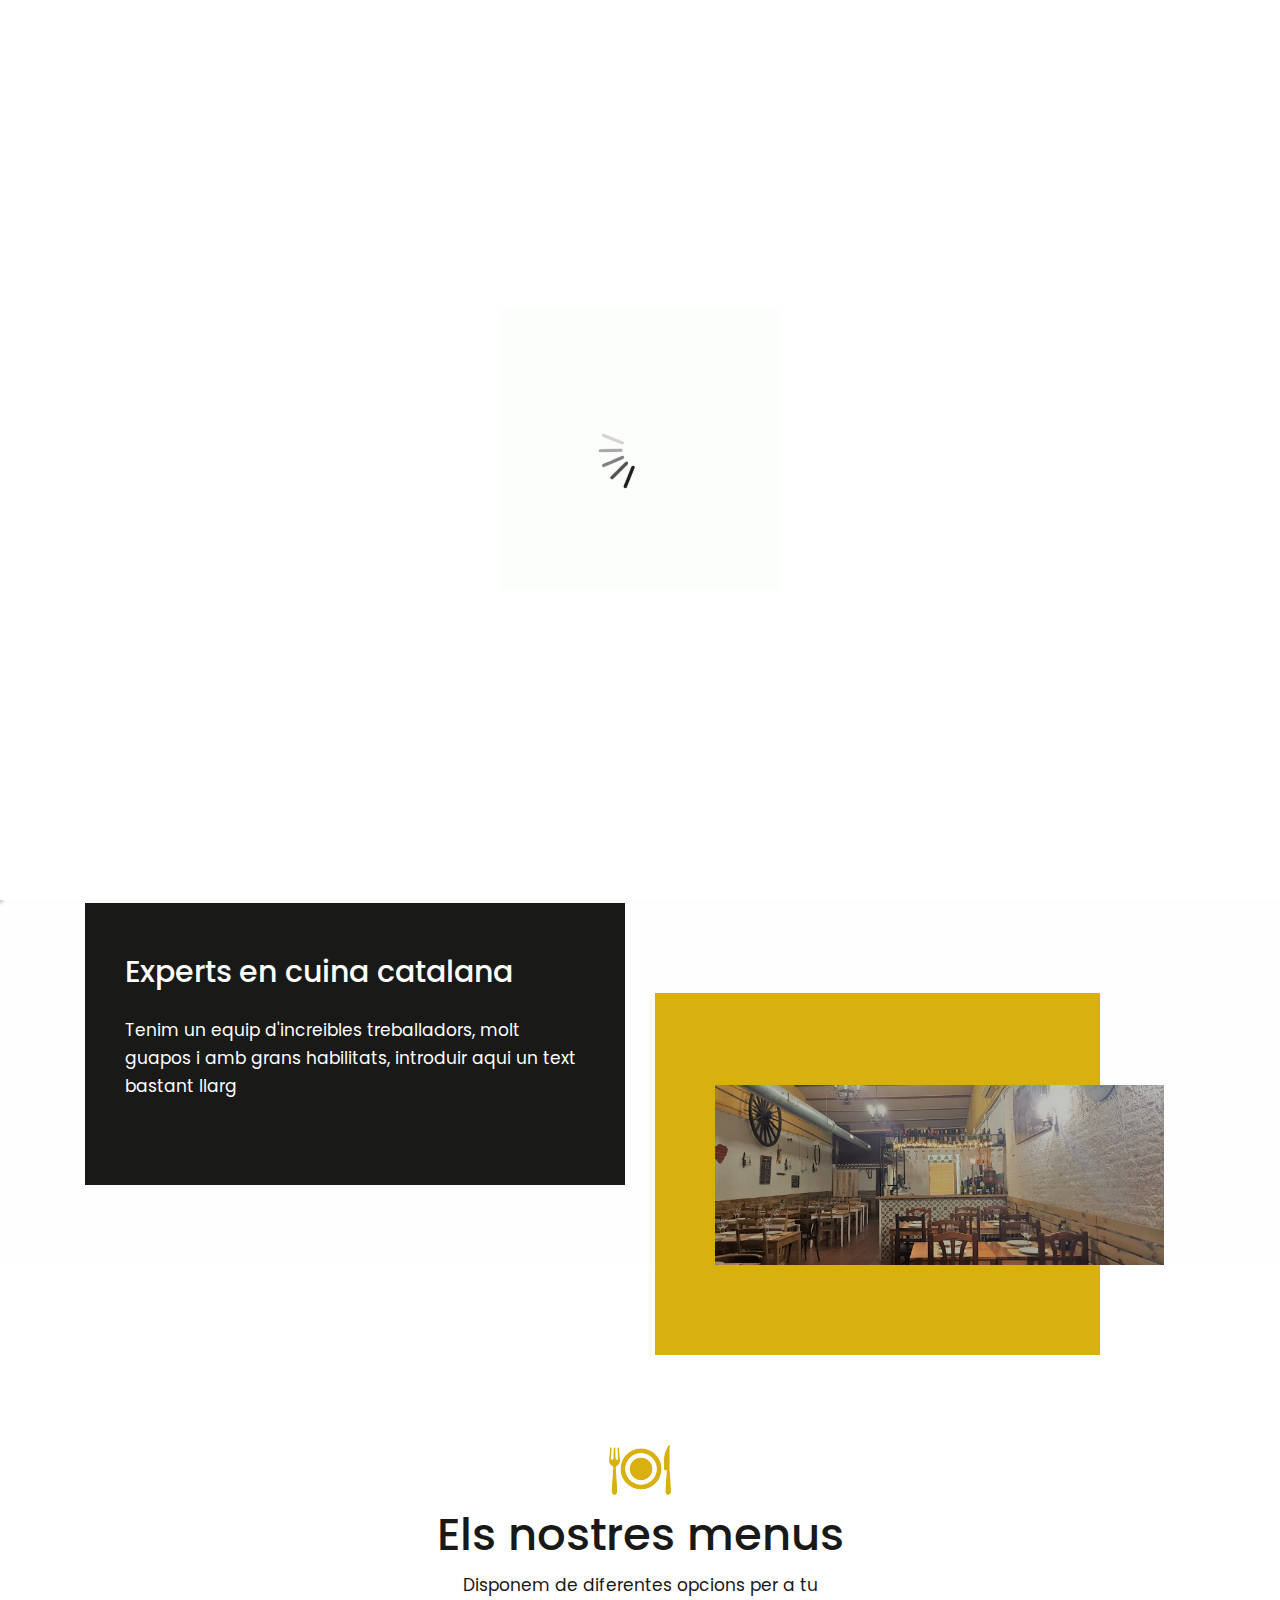
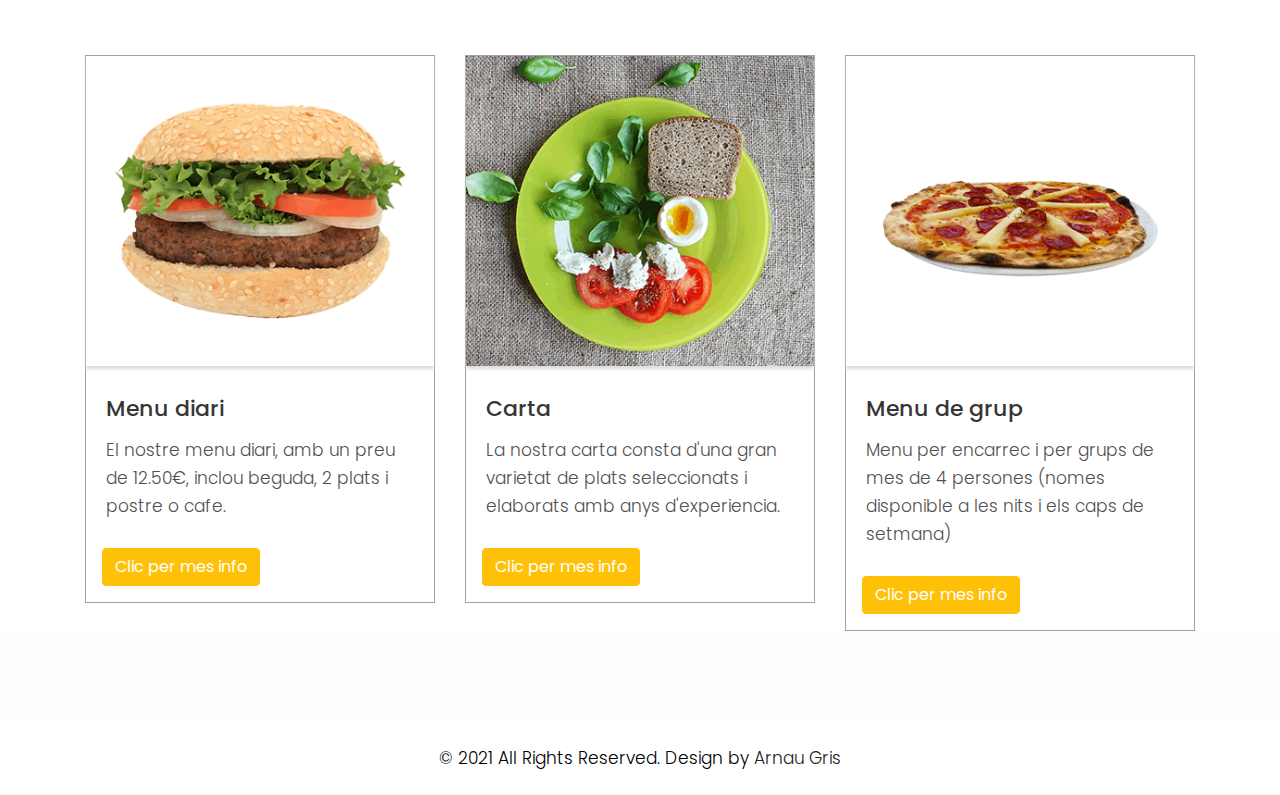
==== index.html @ 39294dd4 "project started" ====
<!DOCTYPE html>
<html lang="en">

<head>
    <!-- basic -->
    <meta charset="utf-8">
    <meta http-equiv="X-UA-Compatible" content="IE=edge">
    <!-- mobile metas -->
    <meta name="viewport" content="width=device-width, initial-scale=1">
    <meta name="viewport" content="initial-scale=1, maximum-scale=1">
    <!-- site metas -->
    <title>Celler de Badalona</title>
    <meta name="keywords" content="">
    <meta name="description" content="">
    <meta name="author" content="">
    <!-- bootstrap css -->
    <link rel="stylesheet" href="css/bootstrap.min.css">
    <!-- owl css -->
    <link rel="stylesheet" href="css/owl.carousel.min.css">
    <!-- style css -->
    <link rel="stylesheet" href="css/style.css">
    <!-- responsive-->
    <link rel="stylesheet" href="css/responsive.css">
    <!-- awesome fontfamily -->
    <link rel="stylesheet" href="https://cdnjs.cloudflare.com/ajax/libs/font-awesome/4.7.0/css/font-awesome.min.css">
    <!--[if lt IE 9]>
      <script src="https://oss.maxcdn.com/html5shiv/3.7.3/html5shiv.min.js"></script>
      <script src="https://oss.maxcdn.com/respond/1.4.2/respond.min.js"></script><![endif]-->
</head>
<!-- body -->

<body class="main-layout">
    <!-- loader  -->
    <div class="loader_bg">
        <div class="loader"><img src="images/loading.gif" alt="" /></div>
    </div>

    <div class="wrapper">
    <!-- end loader -->

     <div class="sidebar">
            <!-- Sidebar  -->
            <nav id="sidebar">

                <div id="dismiss">
                    <i class="fa fa-arrow-left"></i>
                </div>

                <ul class="list-unstyled components">

                    <li class="active">
                        <a href="index.html">Home</a>
                    </li>
                    <li>
                        <a href="about.html">About</a>
                    </li>
                    <li>
                        <a href="recipe.html">Recipe</a>
                    </li>
                    <li>
                        <a href="blog.html">Blog</a>
                    </li>
                    <li>
                        <a href="contact.html">Contact Us</a>
                    </li>
                </ul>

            </nav>
        </div>

    <div id="content">
    <!-- header -->
    <header>
        <div class="container-fluid">
            <div class="row">
                <div class="col-md-3">
                    <div class="full">
                        <a class="logo" href="index.html"><img class="img-fluid" style="height: 4.5rem" src="images/legit/logo.png" alt="#" /></a>
                    </div>
                </div>
                <div class="col-md-9">
                    <div class="full">
                        <div class="right_header_info">
                            <ul>
                                <li class="dinone">Contacta amb nosaltres : <img style="margin-right: 15px;margin-left: 15px;" src="images/phone_icon.png" alt="#"><a href="#">934 64 31 99</a></li>
                                <li class="dinone"><img style="margin-right: 15px;" src="images/mail_icon.png" alt="#"><a href="#">contacte@cellerdebadalona.com</a></li>
                                <li class="dinone"><img style="margin-right: 15px;height: 21px;position: relative;top: -2px;" src="images/location_icon.png" alt="#"><a style="margin-right: 2rem" href="https://goo.gl/maps/Vrifc9jKZXYBJt2V6">Prim 11</a></li>
                                <!-- <li><img style="margin-right: 15px;" src="images/search_icon.png" alt="#"></li>-->
                            </ul>
                        </div>
                    </div>
                </div>
            </div>
        </div>
    </header>
    <!-- section -->
    <section class="resip_section" style="padding-top: 10rem" >
        <div class="container">
            <div class="row">
         <div class="col-md-12">
       <div class="ourheading">
    <h2>Els nostres plats</h2>
  </div>
</div>    
<div class="container">
    <div class="row">
        <div class="col-md-12">
            <div class="owl-carousel owl-theme">
                <div class="item">
                    <div class="product_blog_img">
                        <img src="images/legit/pulpo.jpg" alt="#" />
                    </div>
                    <div class="product_blog_cont">
                        <h3>Pota de pop</h3>
                        <h4>9.95<span class="theme_color">€</span></h4>
                    </div>
                </div>
                <div class="item">
                    <div class="product_blog_img">
                        <img src="images/legit/peus.jpg" alt="#" />
                    </div>
                    <div class="product_blog_cont">
                        <h3>Peus del Neil</h3>
                        <h4>7.45<span class="theme_color">€</span></h4>
                    </div>
                </div>
                <div class="item">
                    <div class="product_blog_img">
                        <img src="images/legit/paella.jpg" alt="#" />
                    </div>
                    <div class="product_blog_cont">
                        <h3>Paella</h3>
                        <h4>Al menu diari</h4>
                    </div>
                </div>
            </div>
        </div>
    </div>
</div>
</div>
</div>
</section>
<div class="bg_bg">
<!-- about -->
<div class="about">
    <div class="container">
      <div class="row">
         <div class="col-md-12">
             <div class="title">
                <i><img src="images/title.png" alt="#"/></i>
                <h2>Sobre el nostre restaurant</h2>
                <span>La millor cuina catalana amb amor per tu
                </span>
             </div>
          </div>
       </div>
       <div class="row">
         <div class="col-xl-6 col-lg-6 col-md-12 col-sm-12">
             <div class="about_box">
                 <h3>Experts en cuina catalana</h3>
                 <p>Tenim un equip d'increibles treballadors, molt guapos i amb grans habilitats, introduir aqui un text bastant llarg </p>
             </div>
         </div>
          <div class="col-xl-5 col-lg-5 col-md-10 col-sm-12 about_img_boxpdnt">
             <div class="about_img">
                 <figure><img src="images/legit/celler-mesas.jpg" alt="#/"></figure>
             </div>
         </div>      
       </div> 
    </div>
</div>
<!-- end about -->

<!-- blog -->
<div class="blog" style="background: white;">
  <div class="container">
    <div class="row">
      <div class="col-md-12">
        <div class="title">
          <i><img src="images/title.png" alt="#"/></i>
          <h2>Els nostres menus</h2>
          <span>Disponem de diferentes opcions per a tu</span>
        </div>
      </div>
    </div>
    <div class="row">
      <div class="col-xl-4 col-lg-4 col-md-4 col-sm-12 mar_bottom">
        <div class="blog_box">
          <div class="blog_img_box">
            <figure><img src="images/blog_img1.png" alt="#"/>
            </figure>
          </div>
          <h3>Menu diari</h3>
          <p>El nostre menu diari, amb un preu de 12.50€, inclou beguda, 2 plats i postre o cafe.</p>
            <button style="margin-left: 1rem; margin-bottom: 1rem; color: white;" onclick="openMenuDiari()" class="btn btn-warning custom-btn">Clic per mes info</button>
        </div>
      </div>
       <div class="col-xl-4 col-lg-4 col-md-4 col-sm-12 mar_bottom">
        <div class="blog_box">
          <div class="blog_img_box">
            <figure><img src="images/blog_img2.png" alt="#"/>
            </figure>
          </div>
          <h3>Carta</h3>
          <p>La nostra carta consta d'una gran varietat de plats seleccionats i elaborats amb anys d'experiencia.</p>
            <button style="margin-left: 1rem; margin-bottom: 1rem; color: white;" onclick="openCarta()" class="btn btn-warning custom-btn">Clic per mes info</button>
        </div>
      </div>
       <div class="col-xl-4 col-lg-4 col-md-4 col-sm-12">
        <div class="blog_box">
          <div class="blog_img_box">
            <figure><img src="images/blog_img3.png" alt="#"/>
            </figure>
          </div>
          <h3>Menu de grup</h3>
          <p>Menu per encarrec i per grups de mes de 4 persones (nomes disponible a les nits i els caps de setmana)</p>
            <button style="margin-left: 1rem; margin-bottom: 1rem; color: white;" onclick="openMenu()" class="btn btn-warning custom-btn">Clic per mes info</button>
        </div>
      </div>
    </div>
  </div>
</div>
<div class="copyright">
    <div class="container">
        <p>© 2021 All Rights Reserved. Design by<a href="https://www.linkedin.com/in/arnau-gris-garc%C3%ADa-ab372115a/"> Arnau Gris</a></p>
    </div>
</div>
<!-- end blog -->

<!-- Our Client
<div class="Client">
  <div class="container">
    <div class="row">
      <div class="col-md-12">
        <div class="title">
          <i><img src="images/title.png" alt="#"/></i>
          <h2>Our Client</h2>
        </div>
      </div>
    </div>
    <div class="row">
      <div class="col-md-6 offset-md-3">
         <div class="Client_box">
           <img src="images/client.jpg" alt="#"/>
           <h3>Roock Due</h3>
           <p>There are many variations of passages of Lorem Ipsum available, but the majority have suffered alteration in some form, by injected humour, or randomised words which don’t look even slightly believable. If you are going to use a passage of Lorem Ipsum, you need to be sure there isn’t anything embarrassing hidden in the middle of text.</p>
           <i><img src="images/client_icon.png" alt="#"/></i>
         </div>
      </div>
    </div>
  </div>
</div>  -->
<!-- end Our Client -->
</div>
    <!-- footer
    <fooetr>
        <div class="footer">
            <div class="container-fluid">
                <div class="row">
                  <div class=" col-md-12">
                    <h2>Contacta<strong class="white"> amb nosaltres</strong></h2>
                  </div>
                </div>
                <div class="col align-items-center">
                    <ul class="lik">
                        <li class="active"> <a href="index.html">Home</a></li>
                        <li> <a href="about.html">About</a></li>
                        <li> <a href="recipe.html">Recipe</a></li>
                        <li> <a href="blog.html">Blog</a></li>
                        <li> <a href="contact.html">Contact us</a></li>
                    </ul>
                </div>
            </div>
            <div class="copyright">
                <div class="container">
                    <p>© 2021 All Rights Reserved. Design by<a href="https://www.linkedin.com/in/arnau-gris-garc%C3%ADa-ab372115a/"> Arnau Gris</a></p>
                </div>
            </div>
        </div>

    </fooetr> -->
    <!-- end footer -->

    </div>
    </div>
    <div class="overlay"></div>
    <!-- Javascript files-->
    <script src="js/jquery.min.js"></script>
    <script src="js/popper.min.js"></script>
    <script src="js/bootstrap.bundle.min.js"></script>
    <script src="js/owl.carousel.min.js"></script>
    <script src="js/custom.js"></script>
    <script src="js/jquery.mCustomScrollbar.concat.min.js"></script>
    <script src="js/jquery-3.0.0.min.js"></script>
    <script>
        function openCarta() {
            window.open("/carta/index.html")
        }
        function openMenu() {
            window.open("/menu-grup/index.html")
        }
        function openMenuDiari() {
            window.open("/diari/index.html")
        }
    </script>
   <script type="text/javascript">
        $(document).ready(function() {
            $("#sidebar").mCustomScrollbar({
                theme: "minimal"
            });

            $('#dismiss, .overlay').on('click', function() {
                $('#sidebar').removeClass('active');
                $('.overlay').removeClass('active');
            });

            $('#sidebarCollapse').on('click', function() {
                $('#sidebar').addClass('active');
                $('.overlay').addClass('active');
                $('.collapse.in').toggleClass('in');
                $('a[aria-expanded=true]').attr('aria-expanded', 'false');
            });
        });
    </script>

    <style>
    #owl-demo .item{
        margin: 3px;
    }
    #owl-demo .item img{
        display: block;
        width: 100%;
        height: auto;
    }
    </style>

     
      <script>
         $(document).ready(function() {
           var owl = $('.owl-carousel');
           owl.owlCarousel({
             margin: 10,
             nav: true,
             loop: true,
             responsive: {
               0: {
                 items: 1
               },
               600: {
                 items: 2
               },
               1000: {
                 items: 5
               }
             }
           })
         })
      </script>

</body>

</html>
---- css/style.css ----
/*--------------------------------------------------------------------- File Name: style.css ---------------------------------------------------------------------*/
/*--------------------------------------------------------------------- import Fonts ---------------------------------------------------------------------*/
 @import url('https://fonts.googleapis.com/css?family=Rajdhani:300,400,500,600,700');
 @import url('https://fonts.googleapis.com/css?family=Poppins:100,100i,200,200i,300,300i,400,400i,500,500i,600,600i,700,700i,800,800i,900,900i');
 @import url('https://fonts.googleapis.com/css?family=Raleway:100,100i,200,200i,300,300i,400,400i,500,500i,600,600i,700,700i,800,800i,900,900i');
/*--------------------------------------------------------------------- basic ---------------------------------------------------------------------*/



body {
     color: #666666;
     font-size: 14px;
     font-family: 'poppins', sans-serif;
     line-height: 1.80857;
     font-weight: normal;
}
 a {
     color: #1f1f1f;
     text-decoration: none !important;
     outline: none !important;
     -webkit-transition: all .3s ease-in-out;
     -moz-transition: all .3s ease-in-out;
     -ms-transition: all .3s ease-in-out;
     -o-transition: all .3s ease-in-out;
     transition: all .3s ease-in-out;
}

 h1, h2, h3, h4, h5, h6 {
     letter-spacing: 0;
     font-weight: normal;
     position: relative;
     padding: 0 0 10px 0;
     font-weight: normal;
     line-height: normal;
     color: #111111;
     margin: 0 
}
 h1 {
     font-size: 24px 
}
 h2 {
     font-size: 22px 
}
 h3 {
     font-size: 18px 
}
 h4 {
     font-size: 16px 
}
 h5 {
     font-size: 14px 
}
 h6 {
     font-size: 13px 
}
 *, *::after, *::before {
     -webkit-box-sizing: border-box;
     -moz-box-sizing: border-box;
     box-sizing: border-box;
}
 h1 a, h2 a, h3 a, h4 a, h5 a, h6 a {
     color: #212121;
     text-decoration: none!important;
     opacity: 1 
}
 button:focus {
     outline: none;
}
 ul, li, ol {
     margin: 0px;
     padding: 0px;
     list-style: none;
}
 p {
     margin: 0px;
     font-weight: 300;
     font-size: 15px;
     line-height: 24px;
}
 a {
     color: #222222;
     text-decoration: none;
     outline: none !important;
}
 a, .btn {
     text-decoration: none !important;
     outline: none !important;
     -webkit-transition: all .3s ease-in-out;
     -moz-transition: all .3s ease-in-out;
     -ms-transition: all .3s ease-in-out;
     -o-transition: all .3s ease-in-out;
     transition: all .3s ease-in-out;
}
 img {
     max-width: 100%;
     height: auto;
}
 :focus {
     outline: 0;
}
 .btn-custom {
     margin-top: 20px;
     background-color: transparent !important;
     border: 2px solid #ddd;
     padding: 12px 40px;
     font-size: 16px;
}
 .lead {
     font-size: 18px;
     line-height: 30px;
     color: #767676;
     margin: 0;
     padding: 0;
}
 .form-control:focus {
     border-color: #ffffff !important;
     box-shadow: 0 0 0 .2rem rgba(255, 255, 255, .25);
}
 .navbar-form input {
     border: none !important;
}
 .badge {
     font-weight: 500;
}
 blockquote {
     margin: 20px 0 20px;
     padding: 30px;
}
 button {
     border: 0;
     margin: 0;
     padding: 0;
     cursor: pointer;
}
 .full {
     float: left;
     width: 100%;
}
 .layout_padding {
     padding-top: 90px;
     padding-bottom: 90px;
}
 .layout_padding_2 {
     padding-top: 75px;
     padding-bottom: 75px;
}
 .light_silver {
     background: #f9f9f9;
}
 .theme_bg {
     background: #38c8a8;
}
 .margin_top_30 {
     margin-top: 30px !important;
}
 .full {
     width: 100%;
     float: left;
     margin: 0;
     padding: 0;
}
/**-- heading section --**/
 .main_heading {
     text-align: center;
     display: flex;
     justify-content: center;
     position: relative;
     margin-bottom: 50px;
}
 .main_heading h2 {
     padding: 0;
     font-size: 48px;
     line-height: 60px;
     font-weight: 400;
     position: relative;
     letter-spacing: -0.5px;
     color: #114c7d;
     border-left: solid #38c8a8 10px;
     padding-left: 15px;
}
 .main_heading h2 strong {
     background: #38c8a8;
     color: #fff;
     font-weight: 600;
     padding: 0 15px;
     line-height: 68px;
}
 .white_heading_main h2 {
     color: #fff;
}
 .small_main_heading {
     margin-top: 25px;
     float: left;
     width: 100%;
     border-bottom: solid rgba(0, 0, 0, 0.07) 1px;
     margin-bottom: 25px;
}
 .small_main_heading h2 {
     padding: 2px 0 20px 0;
     color: #114c7d;
     font-weight: 400;
     font-size: 28px;
     background-image: url('../images/fevicon.png');
     background-repeat: no-repeat;
     padding-left: 55px;
     letter-spacing: -0.5px;
}
 .small_main_heading h2 strong {
     color: #38c8a8;
     font-weight: 600;
}
 .main_bt {
     background: #38c8a8;
     color: #fff;
     padding: 8px 25px 8px 20px;
     float: left;
     font-size: 15px;
     font-weight: 300;
     border-left: solid #114c7d 5px;
     border-radius: 0;
}
 a.readmore_bt {
     color: #fff;
     font-weight: 300;
     text-decoration: underline !important;
}
 .main_bt:hover, .main_bt:focus {
     background: #114c7d;
     border-left: solid #38c8a8 5px;
     color: #fff;
}
 .margin_top_50 {
     margin-top: 50px;
}
 .margin_bottom_30_all {
     margin-bottom: 30px;
}
 .text_align_center {
     text-align: center;
}
/*---------------------------- preloader area ----------------------------*/
 .loader_bg {
     position: fixed;
     z-index: 9999999;
     background: #fff;
     width: 100%;
     height: 100%;
}
 .loader {
     height: 100%;
     width: 100%;
     position: absolute;
     left: 0;
     top: 0;
     display: flex;
     justify-content: center;
     align-items: center;
}
 .loader img {
     width: 280px;
}
/*--------------------------------------------------------------------- header ---------------------------------------------------------------------*/
 header {
     min-height: 90px;
     background: #212020;
     padding: 15px 0;
     position: fixed;
     width: 100%;
     top: 0;
     left: 0;
     z-index: 998;
}
 header .container-fluid {
     max-width: 1850px;
}
 .right_header_info {
     width: 100%;
     float: left;
     padding: 20px 0 0;
}
 .right_header_info ul {
     list-style: none;
     padding: 0;
     margin: 0;
     float: right;
}
 .right_header_info ul li {
     display: inline;
     font-size: 16px;
     margin-left: 45px;
     color: #eaeaea;
     font-weight: 400;
     float: left;
}
 .right_header_info ul li a {
     color: #eaeaea;
     font-weight: 300;
}
 .button_user a {
     float: left;
     min-width: 75px;
     height: 35px;
     text-align: center;
     line-height: 35px;
     position: relative;
     top: -3px;
     padding: 0 15px;
     margin: 0 2px;
}
 .button_user a {
     float: left;
     min-width: 75px;
     height: 40px;
     text-align: center;
     line-height: 38px;
     position: relative;
     top: -7px;
     padding: 0 15px;
     margin: 0 2px;
     border: solid #eaeaea 1px;
}
 .button_user a:hover, .button_user a:focus, .button_user a.active {
     background: #e3d105;
     color: #fff;
     border-color: #e3d105;
     color: #222;
}
 #sidebarCollapse {
     background: transparent;
}
 .slider_section {
     background: #212020;
     min-height: 100vh;
     padding-top: 93px;
}
/** slider section **/
 #main_slider {
     padding: 90px 0 30px;
}
 .slider_section .container {
     width: 100%;
     max-width: 1920px;
}
 .vert .carousel-item-next.carousel-item-left, .vert .carousel-item-prev.carousel-item-right {
     -webkit-transform: translate3d(0, 0, 0);
     transform: translate3d(0, 0, 0);
}
 .vert .carousel-item-next, .vert .active.carousel-item-right {
     -webkit-transform: translate3d(0, 100%, 0);
     transform: translate3d(0, 100% 0);
}
 .vert .carousel-item-prev, .vert .active.carousel-item-left {
     -webkit-transform: translate3d(0,-100%, 0);
     transform: translate3d(0,-100%, 0);
}
 .slider_cont {
     padding-left: 190px;
     float: left;
     margin: 100px 0 0;
}
 .slider_cont h3 {
     font-size: 70px;
     font-weight: 600;
     color: #fff;
     line-height: 70px;
     letter-spacing: -2px;
}
 .slider_cont p {
     font-size: 18px;
     color: #999;
     line-height: normal;
     font-weight: 300;
     margin-top: 15px;
     margin-bottom: 10px;
     padding-right: 30px;
}
 #main_slider .carousel-control-prev, #main_slider .carousel-control-next {
     width: 65px;
     height: 65px;
     background: #e1e0e0;
     opacity: 1;
     font-size: 30px;
     color: #212020;
     border-radius: 100%;
}
 #main_slider a.carousel-control-prev {
     position: absolute;
     left: 50px;
     top: 42%;
}
 #main_slider a.carousel-control-next {
     position: absolute;
     left: 50px;
     top: 52%;
}
 .main_bt_border {
     color: #fff;
     font-size: 18px;
     font-weight: 300;
     min-width: 150px;
     border: solid #fff 1px;
     float: left;
     text-align: center;
     min-height: 50px;
     line-height: 50px;
     margin-top: 20px;
}
 .main_bt_border:hover, .main_bt_border:focus {
     background: #e3d105;
     border-color: #e3d105;
     color: #222;
}
 .theme_color {
     color: #f8c90d !important;
}
.resip_section {
    background: #212020;
    margin-top: 0;
    padding: 60px 0px 50px 0px;
    border-top: solid rgba(255,255,255,.1) 1px;
    box-shadow: inset 0 10px 30px -16px #000;
}
 .ourheading h2 {
    font-size: 45px;
     font-weight: 500;
     line-height: 40px;
     color: #fff;
     padding-bottom: 38px;
}
 .product_blog_cont {
     text-align: center;
     padding-top: 20px;
}
 .product_blog_cont h3 {
     color: #fff;
     font-size: 22px;
     font-weight: 400;
     text-align: center;
}
 .product_blog_cont h4 {
     color: #fff;
     font-size: 18px;
}
 .bgbg {
    font-size: 33px !important;
}
 .carousel-control-prev:focus, .carousel-control-prev:hover {
    background: #e3d105;
     color: #000;
}
 .carousel-control-prev {
     left: -160px;
     color: #000;
     opacity: 1;
     width: 55px;
     height:55px;
     background: #fff;
     top: 35%;
}
 .carousel-control-next:focus, .carousel-control-next:hover {
    background: #e3d105;
     color: #000;
}
 .carousel-control-next {
     right: -160px;
     color: #000;
     opacity: 1;
     width: 55px;
     height:55px;
     background: #fff;
     top: 35%;
}
 .owl-prev span {
     display: none;
}
 .owl-prev {
     width: 50px;
     height: 45px;
     background: url(../images/icon.jpg) !important;
     float: left;
     opacity: 1;
     color: #000;
}
 .owl-next {
     width: 50px;
     height: 45px;
     background: url(../images/-2.jpg) !important;
     float: right;
     opacity: 1;
     color: #000;
}
 .owl-next:hover{
    background: #e3d105;
     color: #000;
}
 .owl-dots {
     display: none;
}
 .owl-next span {
     display: none;
}
/** about **/
 .about {
    padding-top: 90px;
}
 .about .about_box {
    background: #191918;
     padding: 55px 40px;
}
 .about .about_box h3 {
     font-size: 30px;
     line-height: 28px;
     color: #fff;
     font-weight: 500;
     padding: 0;
}
 .about .about_box p {
     color: #ffff;
     font-size: 17px;
     line-height: 28px;
     padding: 30px 0px;
     font-weight: 400;
}
 .about .about_box a {
     color: #fff;
     font-size: 22px;
     line-height: 29px;
}
 .about .about_box a:hover {
     color: #e7bb0b;
}
 .about .about_img {
     height: 100%;
     background: #d8b00f;
     margin-top: 90px;
}
 .about .about_img figure {
     margin: 0;
     margin-right: 0px;
     padding: 92px 0px 0px 60px;
     margin-right: -64px;
}
/** end about **/
/** blog **/
 .blog {
    padding-top: 180px;
}
 .title {
    text-align: center;
     padding-bottom: 60px;
}
 .title h2 {
    font-size: 45px;
     font-weight: 500;
     line-height: 40px;
     color: #191918;
     padding: 20px 0px;
}
 .title span {
    color: #191918;
     font-size: 17px;
     line-height: 20px;
     display: block;
}
 .blog .blog_box {
    border:#a1a1a1 solid 1px;
     background: #fff;
}
 .blog .blog_box .blog_img_box {
    background: #fff;
     box-shadow: #ddd 0px 3px 3px 0px;
}
 .blog .blog_box .blog_img_box figure {
    margin:0;
     position: relative;
}
 .blog_img_box figure img {
    width: 100%;
}
 .blog .blog_box .blog_img_box figure span {
     background: #000;
     top: 0;
     text-align: center;
     padding: 7px 10px;
     color: #fff;
     right: 0;
     left: 0;
     position: absolute;
     width: 100px;
}
 .blog .blog_box h3 {
     color: #373535;
     font-size: 22px;
     line-height: 25px;
     font-weight: 500;
     padding: 0px 20px;
     padding-top: 30px;
     padding-bottom: 15px;
}
 .blog .blog_box p {
     color: #525050;
     font-size: 17px;
     line-height: 28px;
     padding: 0px 20px;
     padding-bottom:28px;
}
/** end blog **/
/** Our Client **/
 .Client {
     padding-top:90px;
}
 .Client .title h2 {
     font-size: 45px;
     font-weight: 500;
     line-height: 40px;
     color: #191918;
     padding: 20px 0px;
     padding-bottom: 0px;
}
 .Client .Client_box {
     background: #212020;
     border-radius: 20px;
     text-align: center;
     padding: 65px 50px;
}
 .Client .Client_box h3 {
     color: #fff;
     font-size: 30px;
     line-height: 28px;
     padding: 25px 0px;
     padding-top: 32px;
}
 .Client .Client_box p {
     color: #fff;
     font-size: 17px;
     line-height:28px;
     font-weight: 400;
}
 .Client .Client_box i {
     padding-top: 20px;
     display: inline-block;
}
/** end Our Client **/
/*--------------------------------------------------------------------- footer ---------------------------------------------------------------------*/
 .footer {
     background: #d8b00f;
     padding-top:90px;
     margin-top: 90px;
}
 .footer h2 {
     color: #000;
     font-size: 40px;
     font-weight: 500;
     padding-left: 223px;
     padding-bottom: 0px;
}
 .white {
     color: #fff;
     font-weight: 500;
}
 .main_form {
     padding-top: 30px;
     padding-left: 223px;
}
 .form-control {
     border: #fff solid 2px;
     border-radius: inherit;
     margin-bottom: 25px;
     padding: 15px 20px;
     font-family: poppins;
}
 .form-control:focus {
     box-shadow: inherit;
     border: #fff solid 2px !important;
}
 .textarea {
     font-family: poppins;
     border: #fff solid 2px;
     margin-bottom: 25px;
     padding: 15px 20px;
     width: 100%;
     padding-top: 40px;
}
 .send {
     font-family: poppins;
     float: left;
     margin: 0 auto;
     display: block;
     background: #fff;
     color: #000;
     max-width: 165px;
     padding: 13px 0px;
     width: 100%;
     font-size: 18px;
}
 .send:hover {
     background: #000;
     color: #fff;
}
 .footer .img-box {
     padding-right: 25px;
}

 .footer_logo {
     margin-top: 40px;
     text-align: center;
     border-bottom: #ddd solid 1px;
     padding-bottom: 15px;
     margin-bottom: 15px;
}
 ul.lik {
    text-align: center;
     margin-top: 10px;
}
 ul.lik li {
    display: inline-block;
}
 ul.lik li a {
     color: #292323;
     font-size: 17px;
     line-height: 27px;
     padding: 0px 25px;
     font-weight: 500;
}
 ul.lik li a:hover {
     color: #fff;
}
 ul.lik li.active a {
    color: #fff;
}
 .new {
    text-align: center;
     margin-top: 40px;
}
 .new h3 {
    color: #fff;
     font-size:22px;
     font-weight: 500;
     display:inline-block;
     padding-right: 15px;
}
 .newtt p {
    color: #fff;
     text-align: center;
     margin-top: 35px;
}
 .newtetter {
    display: inline-block;
}
 .newtetter .tetter {
     padding: 9px 20px;
     border-radius: inherit;
     border: indianred
}
 .submit {
     background: #070100;
     margin-left: -3px;
     padding: 9px 50px;
     color: #fff;
}
 .submit:hover {
    background: #ddd;
     color: #000;
}
 .footer .img-box figure {
    margin: 0px;
}
 .footer .img-box figure img {
    width: 100%;
}
 .copyright {
    background: #fff;
     margin-top: 90px;
}
 .copyright p {
    color: #000;
     text-align: center;
     padding: 25px 0px;
     font-size: 17px;
}
 .copyright a:hover {
    color: #d8b00f;
}
 .owl-dot {
     background: #15cfe5 !important;
     width: 25px;
     height: 25px;
     margin-bottom: 25px !important;
     border-radius: 25px;
     margin: 0px 5px;
     margin-bottom: 0px;
}
/* --------------------------------------------------- SIDEBAR STYLE ----------------------------------------------------- */
 #sidebar {
     width: 280px;
     position: fixed;
     top: 0;
     left: -280px;
     height: 100vh;
     z-index: 999;
     background: #fff;
     color: #fff;
     transition: all 0.3s;
     overflow-y: scroll;
     box-shadow: 3px 3px 3px rgba(0, 0, 0, 0.2);
}
 #sidebar.active {
     left: 0;
}
 #dismiss {
     width: 35px;
     height: 35px;
     line-height: 34px;
     text-align: center;
     background: #111;
     position: absolute;
     top: 10px;
     right: 10px;
     cursor: pointer;
     -webkit-transition: all 0.3s;
     -o-transition: all 0.3s;
     transition: all 0.3s;
}
 #dismiss:hover {
     background: #111;
     color: #fff;
}
 .overlay {
     display: none;
     position: fixed;
     width: 100vw;
     height: 100vh;
     background: rgba(0, 0, 0, 0.7);
     z-index: 998;
     opacity: 0;
     transition: all 0.5s ease-in-out;
}
 .overlay.active {
     display: block;
     opacity: 1;
}
 #sidebarCollapse {
     background: transparent;
     padding: 0;
     border: none;
}
 #sidebar .sidebar-header {
     padding: 20px;
     background: #6d7fcc;
}
 #sidebar ul.components {
     padding: 55px 0;
}
 #sidebar ul p {
     color: #fff;
     padding: 10px;
}
 #sidebar ul li a {
     padding: 10px 25px;
     font-size: 1.3em;
     display: block;
     font-weight: 300;
}
 #sidebar ul li a:hover {
     color: #fff;
     background: #d8b00f;
}
 #sidebar ul li.active > a, a[aria-expanded="true"] {
     color: #fff;
     background: #d8b00f;
}
 a[data-toggle="collapse"] {
     position: relative;
}
 .dropdown-toggle::after {
     display: block;
     position: absolute;
     top: 50%;
     right: 20px;
     transform: translateY(-50%);
}
 ul ul a {
     font-size: 0.9em !important;
     padding-left: 30px !important;
     background: #6d7fcc;
}
 ul.CTAs {
     padding: 20px;
}
 ul.CTAs a {
     text-align: center;
     font-size: 0.9em !important;
     display: block;
     border-radius: 5px;
     margin-bottom: 5px;
}
 a.download {
     background: #fff;
     color: #7386D5;
}
 a.article, a.article:hover {
     background: #6d7fcc !important;
     color: #fff !important;
}
/*--------------------------------------------------------------------- ener page css ---------------------------------------------------------------------*/
 .bg_bg {
    background: url(../images/bg.jpg);
}
 .yellow_bg .title h2 {
     font-weight: bold;
     color: #fff;
     font-weight: 500;
}
 .yellow_bg {
     background-color: #e3d105;
     padding: 40px 0px;
     margin-top: 90px;
}
 .yellow_bg .title {
     padding-bottom: 0px;
     text-align: center;
}
 .about_page .about span {
    padding-top: 15px;
}
 .about_page .footer {
    margin-top: 180px;
}
 .blog_page .blog {
    padding-top: 90px;
}
 .blog_page .blog span {
    padding-top: 15px;
}
 .yellow_bg .title h2 {
     font-weight: bold;
     color: #fff;
     font-weight: 500;
}

.custom-btn {
    margin-left: 1rem;
    margin-bottom: 1rem;
    text-align: center;
    color: white;
}
---- css/responsive.css ----
/*--------------------------------------------------------------------- File Name: responsive.css ---------------------------------------------------------------------*/
 @media (min-width: 1200px) and (max-width: 1500px) {
     .right_header_info ul li {
        font-size: 14px;
         margin-left: 12px;
    }
     .slider_cont h3 {
        font-size: 36px;
         line-height: 45px;
    }
     .slider_cont p {
        margin-top: 10px;
         margin-bottom: 5px
    }
     .slider_section {
        min-height: auto;
    }
     .carousel-control-prev {
         width: 50px;
         height:50px;
         left: -20px;
         top: 95%;
    }
     .carousel-control-next {
         width: 50px;
         height:50px;
         right: -20px;
         top: 95%;
    }
}
 @media (min-width: 992px) and (max-width: 1199px) {
     .dinone {
        display: none !important;
    }
     .slider_section {
        min-height: auto;
    }
     .slider_cont {
        padding-left: 128px;
         margin: 0;
    }
     .slider_cont h3 {
        font-size: 36px;
         line-height: 45px;
    }
     .slider_cont p {
        margin-top: 10px;
         margin-bottom: 5px
    }
     #main_slider .carousel-control-prev, #main_slider .carousel-control-next {
        width: 54px;
         height: 54px;
    }
     .carousel-control-prev {
         width: 50px;
         height:50px;
         left: -20px;
         top: 95%;
    }
     .carousel-control-next {
         width: 50px;
         height:50px;
         right: -20px;
         top: 95%;
    }
     .about .about_img figure {
        padding: 155px 0px 0px 60px;
    }
     .footer h2 {
        padding-left: 17px;
    }
     .main_form {
        padding-left: 17px;
    }
}
 @media (min-width: 768px) and (max-width: 991px) {
     .dinone {
        display: none !important;
    }
     .slider_cont {
        display: none;
    }
     .slider_section {
        min-height: auto;
    }
     .slider_image img {
        height: 250px;
    }
     .slider_image.full.text_align_center img {
        height: 250px;
    }
     #main_slider a.carousel-control-prev {
        top: 31%;
    }
     .carousel-control-prev {
         left: -2px;
         width: 50px;
         height:50px;
         top: 95%;
    }
     .carousel-control-next {
         right: -2px;
         width: 50px;
         height:50px;
         top: 95%;
    }
     .blog {
         padding-top: 120px;
    }
     .about_page .footer {
        margin-top: 120px;
    }
     .about .about_img {
         margin-top: 30px;
    }
     .about .about_img figure {
        padding: 28px 0px 0px 60px;
         margin-right: -64px;
    }
     .blog .blog_box p {
         font-size: 15px;
         line-height: 22px;
         padding: 0px 10px;
    }
     .footer h2 {
        padding-left: 17px;
    }
     .main_form {
        padding-left: 17px;
    }
     .Client .Client_box {
        padding: 55px 30px;
    }
}
 @media (min-width: 576px) and (max-width: 767px) {
     .dinone {
        display: none !important;
    }
     .slider_cont {
        display: none;
    }
     .slider_section {
        min-height: auto;
    }
     .slider_image img {
        height: 250px;
    }
     .slider_image.full.text_align_center img {
        height: 250px;
    }
     #main_slider a.carousel-control-prev {
        top: 31%;
    }
     .right_header_info {
        padding: 0px 0 0;
    }
     .right_header_info ul {
        margin-top: -37px !important;
    }
     .carousel-control-prev {
         left: -2px;
         width: 50px;
         height:50px;
         top: 95%;
    }
     .carousel-control-next {
         right: -2px;
         width: 50px;
         height:50px;
         top: 95%;
    }
     .title h2 {
        font-size: 34px;
         line-height: 35px;
    }
     .about .about_img {
        margin-top: 30px;
         margin-right: 65px;
    }
     .about .about_img figure {
        padding: 31px 0px 0px 44px;
         margin-right: -60px;
    }
     .blog {
         padding-top: 120px;
    }
     .about_page .footer {
        margin-top: 120px;
    }
     .mar_bottom {
        margin-bottom: 30px;
    }
     .footer h2 {
        padding-left: 0px;
    }
     .main_form {
        padding-left: 0px;
    }
     .send {
        margin-bottom: 30px;
    }
     ul.lik li a {
        padding: 0px 21px;
    }
}
 @media (max-width: 575px) {
     .logo {
        text-align: center;
         display: block;
    }
     .right_header_info ul {
         float: inherit;
         float: inherit;
         text-align: center;
         display: flex;
         justify-content: center;
         width: 100%;
    }
     .right_header_info ul li {
        padding-top: 10px;
         margin-left: 10px;
    }
     .dinone {
        display: none !important;
    }
     .slider_cont {
        display: none;
    }
     #main_slider a.carousel-control-prev {
        top: 40%;
         left: 0px;
         width: 50px;
         height: 50px;
    }
     #main_slider a.carousel-control-next {
        top: 60%;
         left: 0px;
         width: 50px;
         height: 50px;
    }
     .slider_section {
        min-height: auto;
    }
     .slider_image img {
        height: 250px;
    }
     .slider_image.full.text_align_center img {
        height: 250px;
    }
     .product_blog_img {
        text-align: center;
    }
     .carousel-control-prev {
         left: -2px;
         width: 50px;
         height:50px;
         top: 95%;
    }
     .carousel-control-next {
         right: -2px;
         width: 50px;
         height:50px;
         top: 95%;
    }
     .title h2 {
        font-size: 36px;
         line-height: 38px;
    }
     .blog {
        padding-top: 120px;
    }
     .about_page .footer {
        margin-top: 120px;
    }
     .about .about_img figure {
        padding: 32px 0px 0px 32px;
         margin-right: -30px;
    }
     .about .about_img {
        margin-top: 30px;
         margin-right: 30px;
    }
     .about .about_box {
        padding: 55px 20px;
    }
     .Client .Client_box {
        padding: 65px 25px;
    }
     .mar_bottom {
        margin-bottom: 30px;
    }
     .footer h2 {
        padding-left: 0px;
         font-size: 28px;
    }
     .main_form {
        padding-left: 0px;
    }
     .send {
        margin-bottom: 30px;
    }
     ul.lik li a {
        padding: 0px 13px;
    }
     .newtetter .tetter {
        width: 64%;
    }
     .submit {
        width: 102px;
         padding: 9px 18px;
    }
     .yellow_bg {
        margin-top: 163px;
    }
}
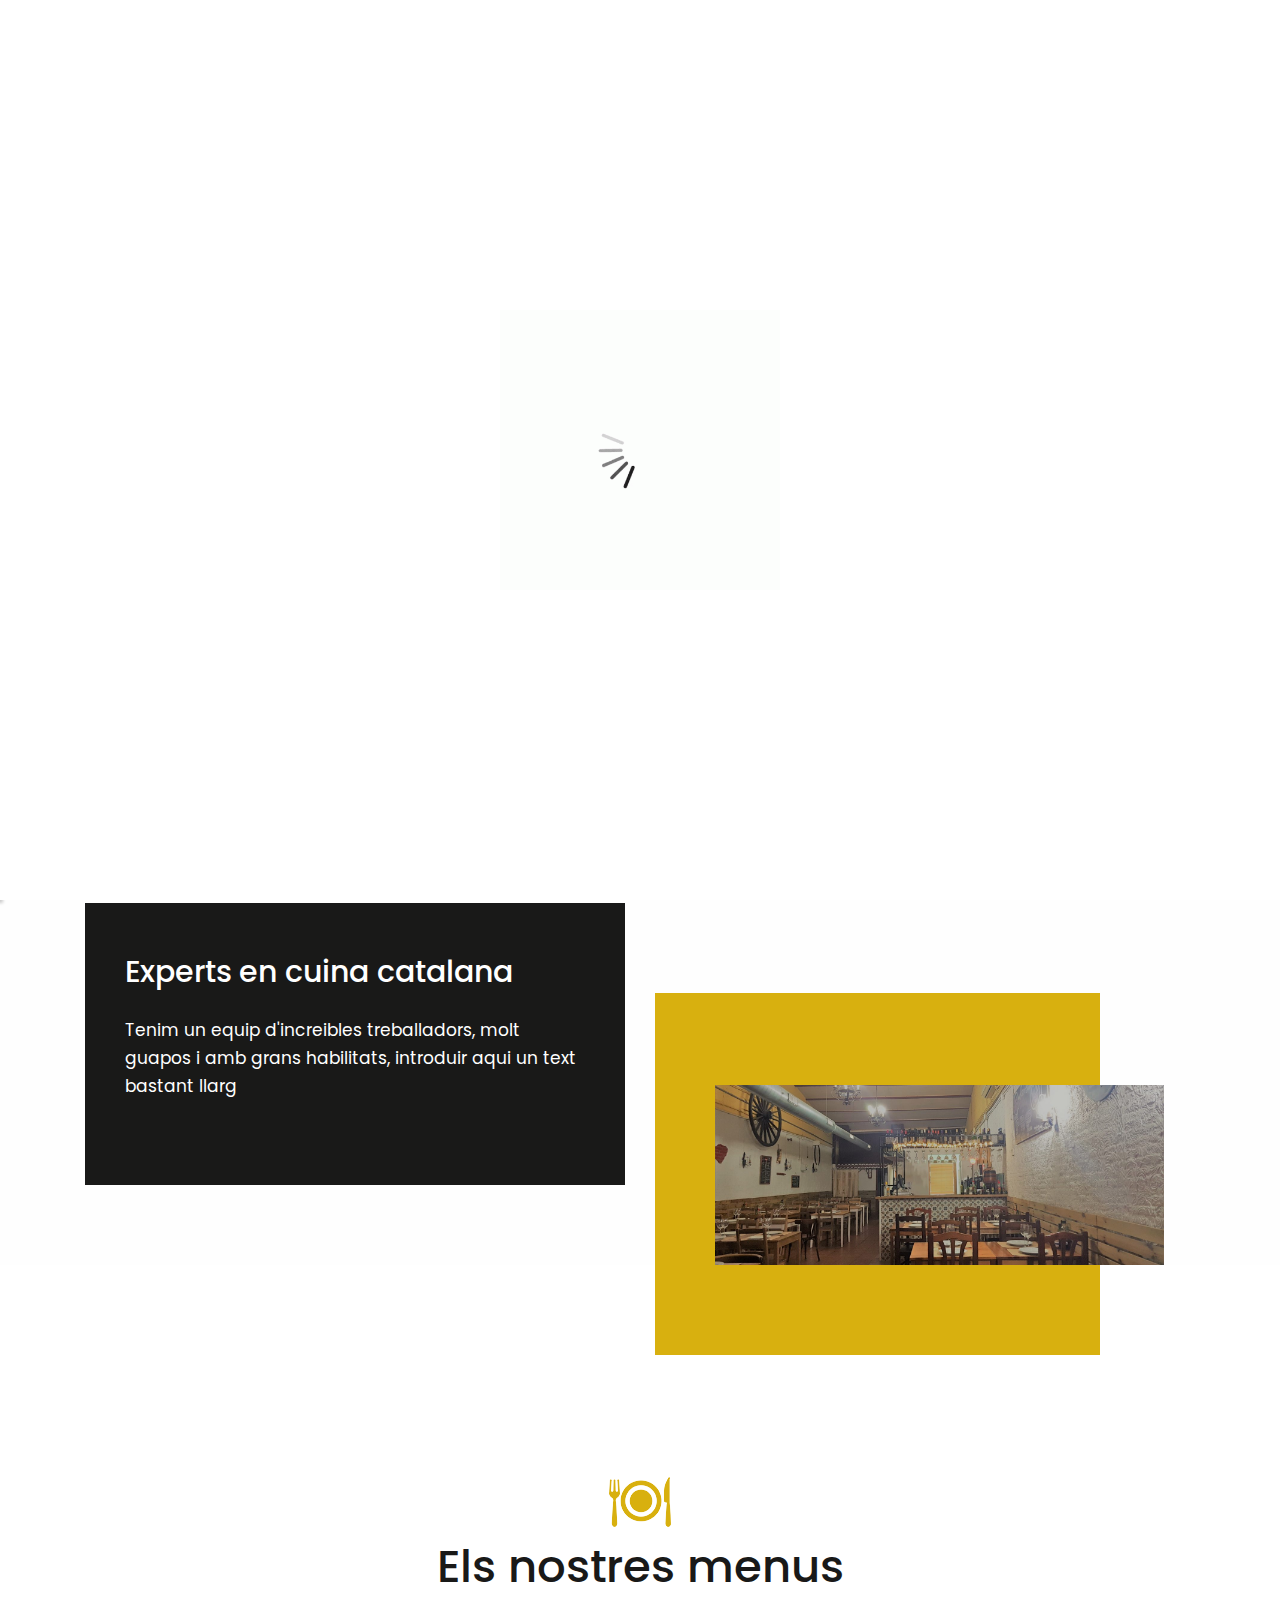
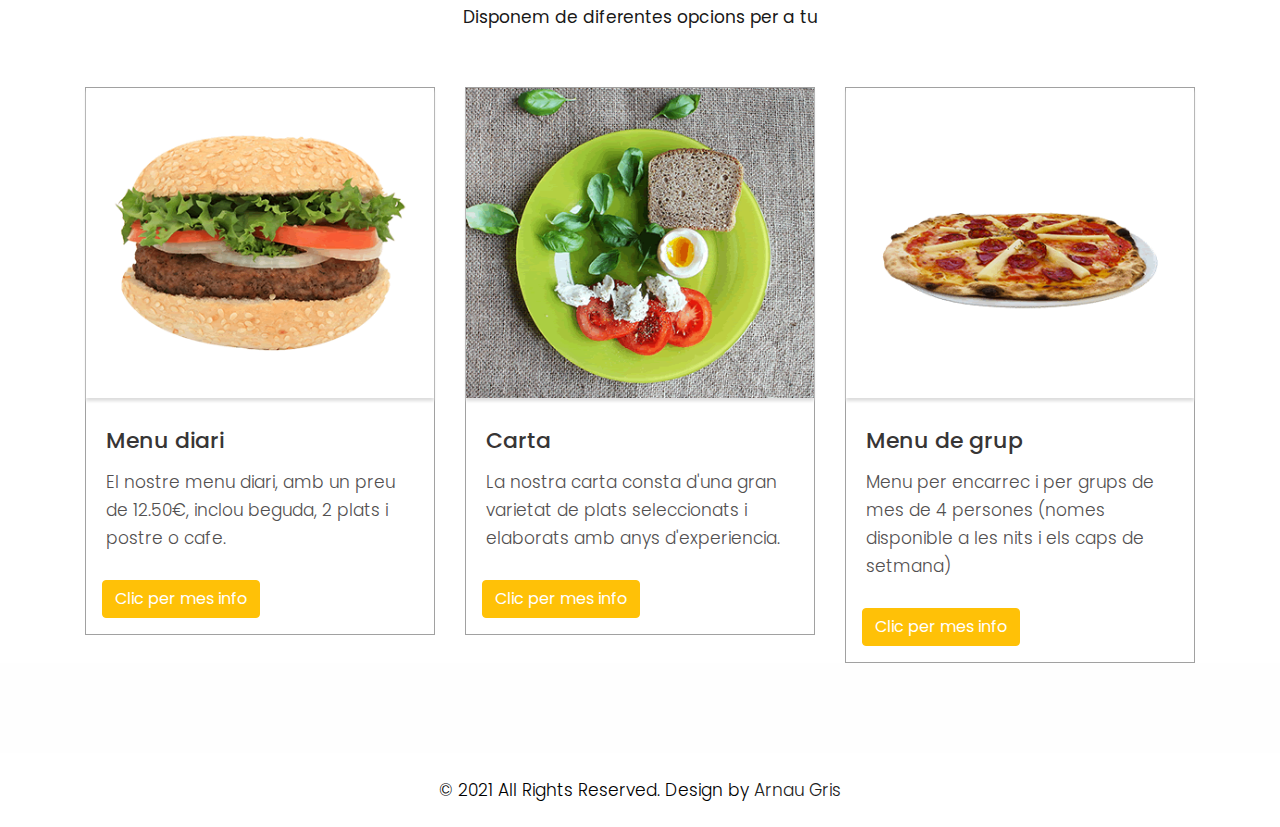
==== commit ae5f6c33: "fixed links" ====
--- a/index.html
+++ b/index.html
@@ -176,7 +176,7 @@
   <div class="container">
     <div class="row">
       <div class="col-md-12">
-        <div class="title">
+        <div class="title" style="margin-top: 2rem">
           <i><img src="images/title.png" alt="#"/></i>
           <h2>Els nostres menus</h2>
           <span>Disponem de diferentes opcions per a tu</span>
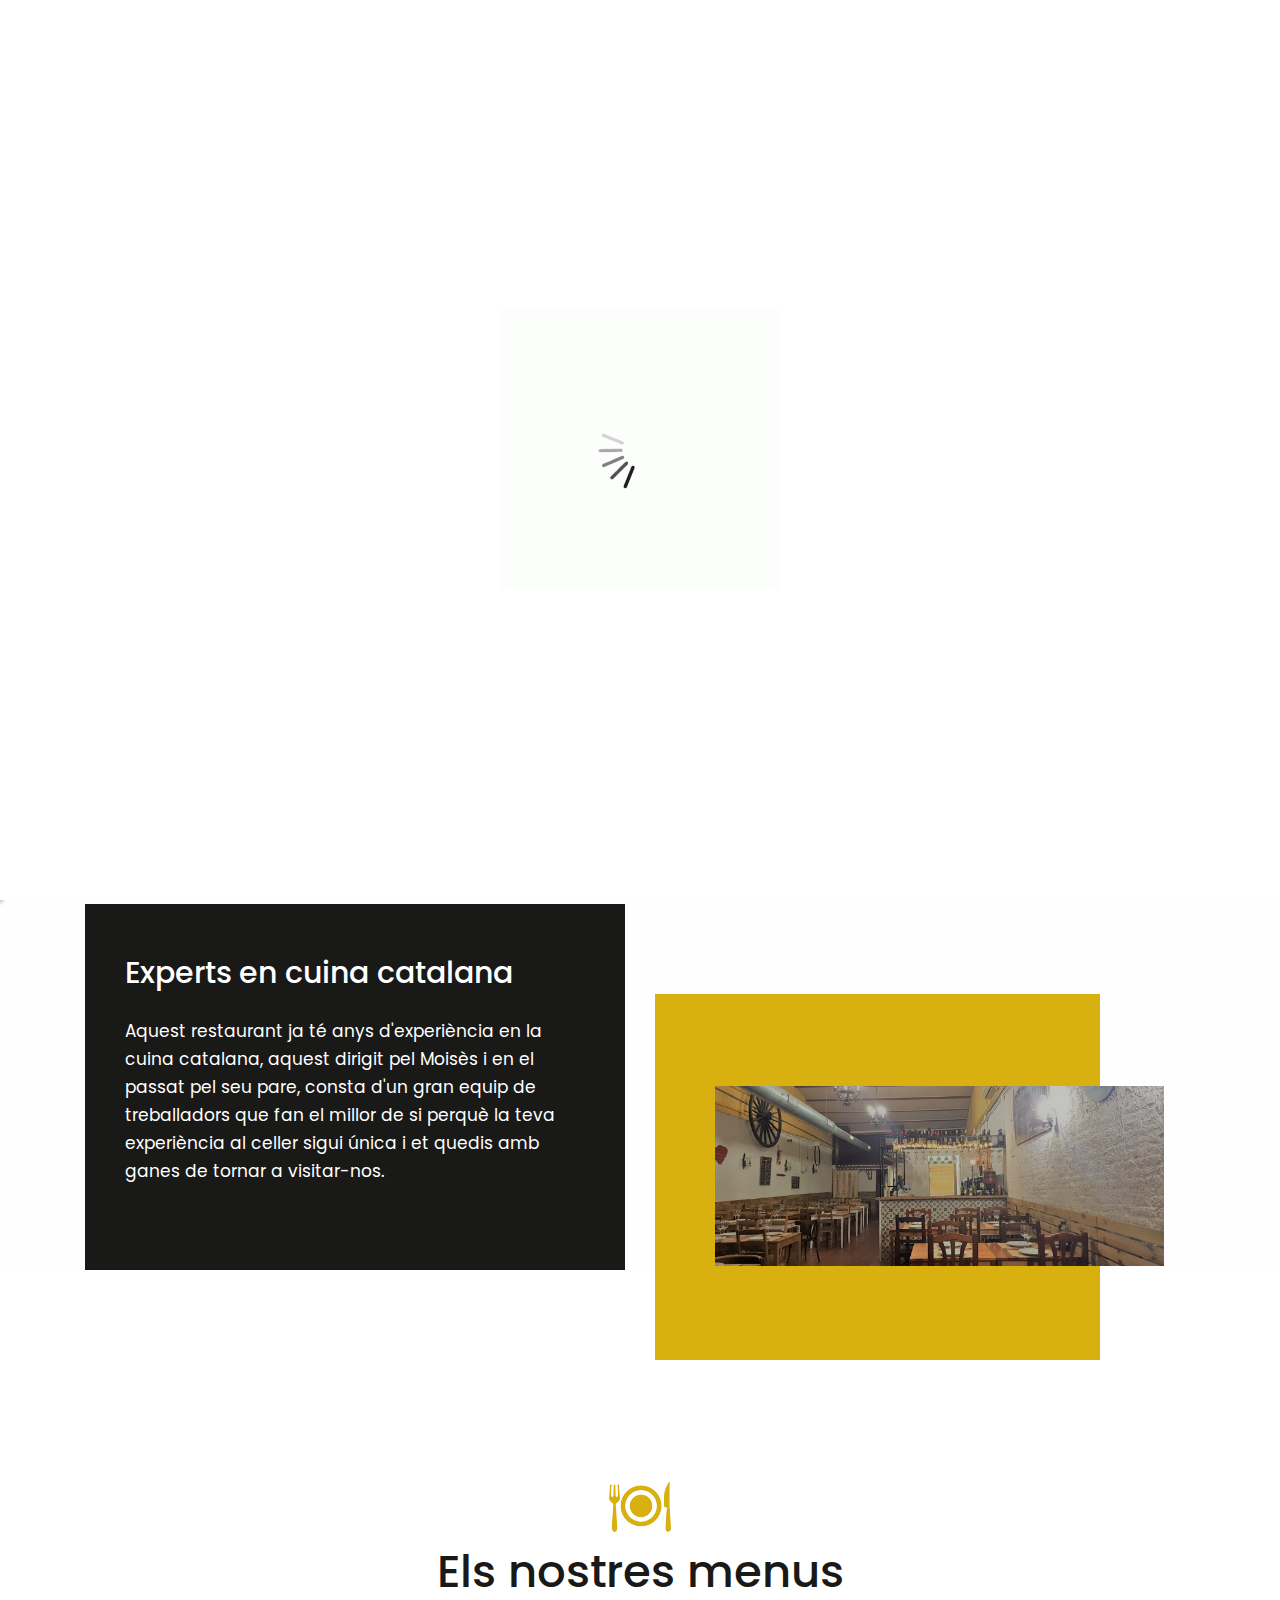
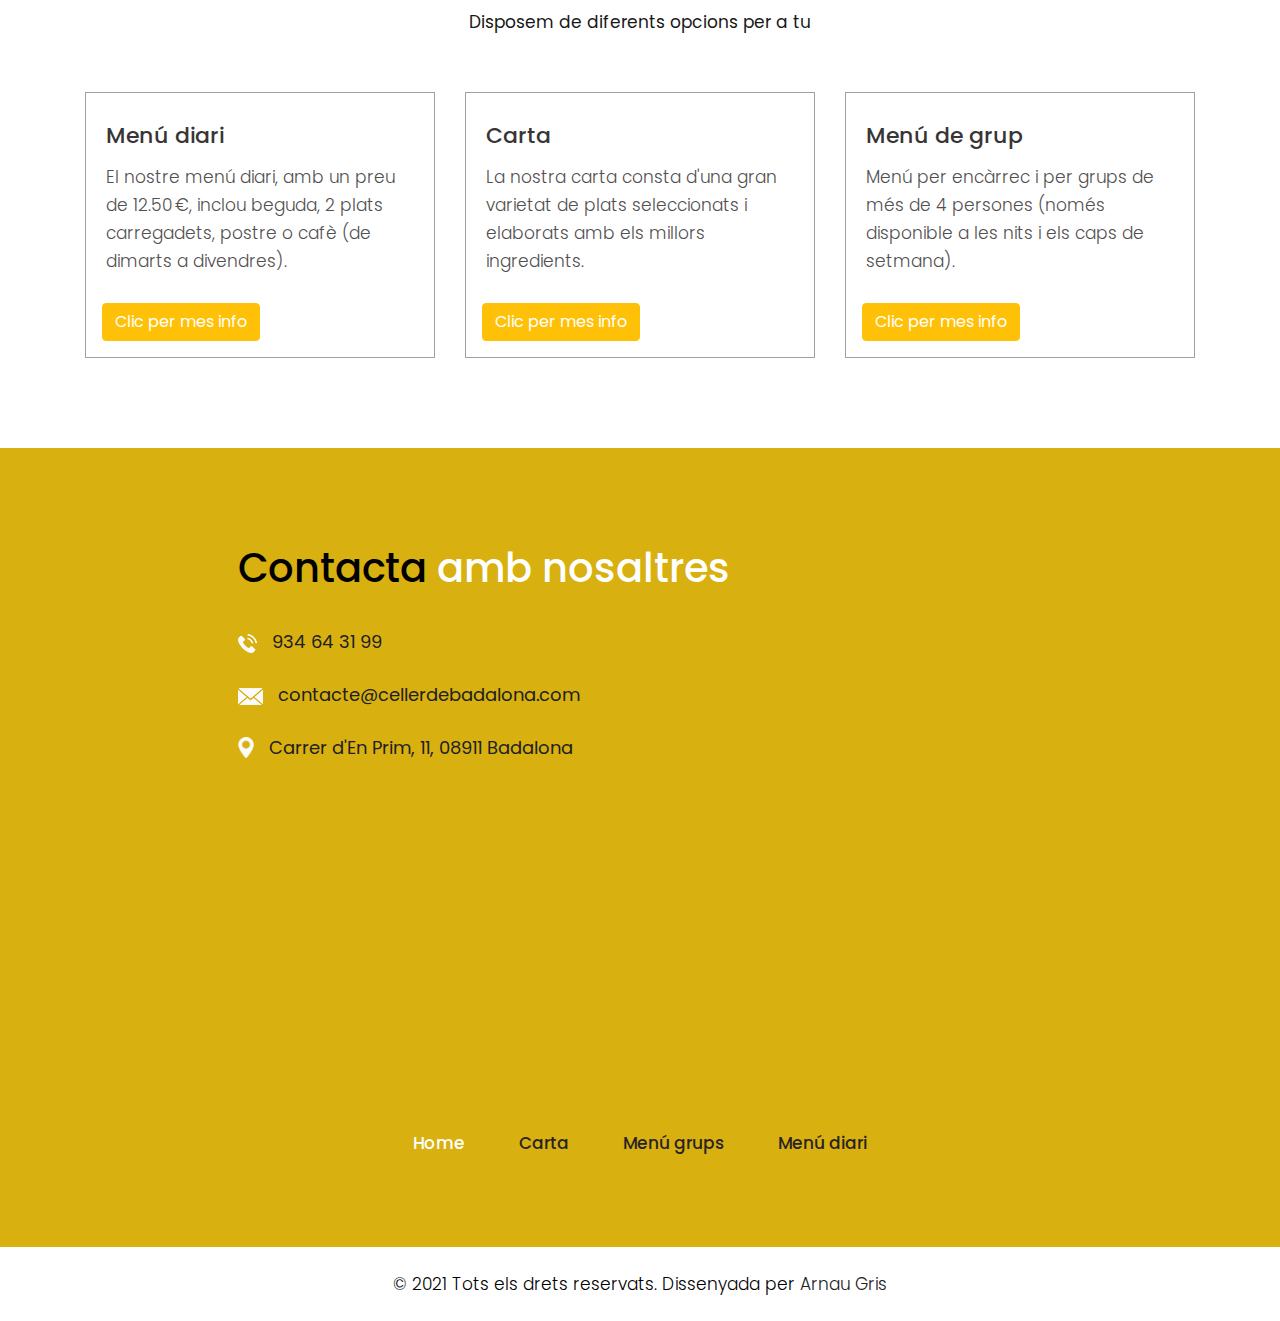
==== commit 2ede6d05: "finished website" ====
--- a/index.html
+++ b/index.html
@@ -112,7 +112,7 @@
                     </div>
                     <div class="product_blog_cont">
                         <h3>Pota de pop</h3>
-                        <h4>9.95<span class="theme_color">€</span></h4>
+                        <h4>9.95 <span class="theme_color">€</span></h4>
                     </div>
                 </div>
                 <div class="item">
@@ -120,8 +120,8 @@
                         <img src="images/legit/peus.jpg" alt="#" />
                     </div>
                     <div class="product_blog_cont">
-                        <h3>Peus del Neil</h3>
-                        <h4>7.45<span class="theme_color">€</span></h4>
+                        <h3>Peus de porc</h3>
+                        <h4>7.45 <span class="theme_color">€</span></h4>
                     </div>
                 </div>
                 <div class="item">
@@ -131,6 +131,24 @@
                     <div class="product_blog_cont">
                         <h3>Paella</h3>
                         <h4>Al menu diari</h4>
+                    </div>
+                </div>
+                <div class="item">
+                    <div class="product_blog_img">
+                        <img src="images/legit/coulant.jpg" alt="#" />
+                    </div>
+                    <div class="product_blog_cont">
+                        <h3>Coulant</h3>
+                        <h4>5 <span class="theme_color">€</span></h4>
+                    </div>
+                </div>
+                <div class="item">
+                    <div class="product_blog_img">
+                        <img src="images/legit/entrecot.jpg" alt="#" />
+                    </div>
+                    <div class="product_blog_cont">
+                        <h3>Entrecot de vedella</h3>
+                        <h4>15 <span class="theme_color">€</span></h4>
                     </div>
                 </div>
             </div>
@@ -149,7 +167,7 @@
              <div class="title">
                 <i><img src="images/title.png" alt="#"/></i>
                 <h2>Sobre el nostre restaurant</h2>
-                <span>La millor cuina catalana amb amor per tu
+                <span>La millor cuina catalana amb amor per a tu
                 </span>
              </div>
           </div>
@@ -158,7 +176,7 @@
          <div class="col-xl-6 col-lg-6 col-md-12 col-sm-12">
              <div class="about_box">
                  <h3>Experts en cuina catalana</h3>
-                 <p>Tenim un equip d'increibles treballadors, molt guapos i amb grans habilitats, introduir aqui un text bastant llarg </p>
+                 <p>Aquest restaurant ja té anys d'experiència en la cuina catalana, aquest dirigit pel Moisès i en el passat pel seu pare, consta d'un gran equip de treballadors que fan el millor de si perquè la teva experiència al celler sigui única i et quedis amb ganes de tornar a visitar-nos.</p>
              </div>
          </div>
           <div class="col-xl-5 col-lg-5 col-md-10 col-sm-12 about_img_boxpdnt">
@@ -179,51 +197,46 @@
         <div class="title" style="margin-top: 2rem">
           <i><img src="images/title.png" alt="#"/></i>
           <h2>Els nostres menus</h2>
-          <span>Disponem de diferentes opcions per a tu</span>
+          <span>Disposem de diferents opcions per a tu</span>
         </div>
       </div>
     </div>
     <div class="row">
       <div class="col-xl-4 col-lg-4 col-md-4 col-sm-12 mar_bottom">
         <div class="blog_box">
-          <div class="blog_img_box">
+          <!-- <div class="blog_img_box">
             <figure><img src="images/blog_img1.png" alt="#"/>
             </figure>
-          </div>
-          <h3>Menu diari</h3>
-          <p>El nostre menu diari, amb un preu de 12.50€, inclou beguda, 2 plats i postre o cafe.</p>
+          </div>-->
+          <h3>Menú diari</h3>
+          <p>El nostre menú diari, amb un preu de 12.50 €, inclou beguda, 2 plats carregadets, postre o cafè (de dimarts a divendres).</p>
             <button style="margin-left: 1rem; margin-bottom: 1rem; color: white;" onclick="openMenuDiari()" class="btn btn-warning custom-btn">Clic per mes info</button>
         </div>
       </div>
        <div class="col-xl-4 col-lg-4 col-md-4 col-sm-12 mar_bottom">
         <div class="blog_box">
-          <div class="blog_img_box">
+          <!--<div class="blog_img_box">
             <figure><img src="images/blog_img2.png" alt="#"/>
             </figure>
-          </div>
+          </div>-->
           <h3>Carta</h3>
-          <p>La nostra carta consta d'una gran varietat de plats seleccionats i elaborats amb anys d'experiencia.</p>
+          <p>La nostra carta consta d'una gran varietat de plats seleccionats i elaborats amb els millors ingredients.</p>
             <button style="margin-left: 1rem; margin-bottom: 1rem; color: white;" onclick="openCarta()" class="btn btn-warning custom-btn">Clic per mes info</button>
         </div>
       </div>
        <div class="col-xl-4 col-lg-4 col-md-4 col-sm-12">
         <div class="blog_box">
-          <div class="blog_img_box">
+          <!--<div class="blog_img_box">
             <figure><img src="images/blog_img3.png" alt="#"/>
             </figure>
-          </div>
-          <h3>Menu de grup</h3>
-          <p>Menu per encarrec i per grups de mes de 4 persones (nomes disponible a les nits i els caps de setmana)</p>
+          </div>-->
+          <h3>Menú de grup</h3>
+          <p>Menú per encàrrec i per grups de més de 4 persones (només disponible a les nits i els caps de setmana).</p>
             <button style="margin-left: 1rem; margin-bottom: 1rem; color: white;" onclick="openMenu()" class="btn btn-warning custom-btn">Clic per mes info</button>
         </div>
       </div>
     </div>
   </div>
-</div>
-<div class="copyright">
-    <div class="container">
-        <p>© 2021 All Rights Reserved. Design by<a href="https://www.linkedin.com/in/arnau-gris-garc%C3%ADa-ab372115a/"> Arnau Gris</a></p>
-    </div>
 </div>
 <!-- end blog -->
 
@@ -252,33 +265,56 @@
 </div>  -->
 <!-- end Our Client -->
 </div>
-    <!-- footer
+    <!-- footer -->
     <fooetr>
         <div class="footer">
             <div class="container-fluid">
                 <div class="row">
-                  <div class=" col-md-12">
-                    <h2>Contacta<strong class="white"> amb nosaltres</strong></h2>
-                  </div>
-                </div>
-                <div class="col align-items-center">
+                    <div class=" col-md-12">
+                        <h2>Contacta<strong class="white"> amb nosaltres</strong></h2>
+                    </div>
+                    <div class="col-xl-6 col-lg-6 col-md-6 col-sm-12">
+
+                        <form class="main_form">
+                            <div class="row">
+                                <div style="margin-bottom: 1rem" class="col-xl-12 col-lg-12 col-md-12 col-sm-12">
+                                    <h3><img style="margin-right: 15px;" src="images/phone_icon.png" alt="#"><a href="#">934 64 31 99</a></h3>
+                                </div>
+                                <div style="margin-bottom: 1rem" class="col-xl-12 col-lg-12 col-md-12 col-sm-12">
+                                    <h3><img style="margin-right: 15px;" src="images/mail_icon.png" alt="#"><a href="#">contacte@cellerdebadalona.com</a></h3>
+                                </div>
+                                <div style="margin-bottom: 1rem;" class="col-xl-12 col-lg-12 col-md-12 col-sm-12">
+                                    <h3><img style="margin-right: 15px;height: 21px;position: relative;top: -2px;" src="images/location_icon.png" alt="#"><a style="margin-right: 2rem" href="https://goo.gl/maps/Vrifc9jKZXYBJt2V6">Carrer d'En Prim, 11, 08911 Badalona</a></h3>
+                                </div>
+                            </div>
+                        </form>
+                    </div>
+                    <div class="col-xl-6 col-lg-6 col-md-6 col-sm-12">
+                        <div class="img-box">
+                            <figure><div  class="z-depth-1-half map-container" style="height: 500px">
+                                <iframe src="https://maps.google.com/maps?q=cellerbadalona&t=&z=13&ie=UTF8&iwloc=&output=embed" frameborder="0"
+                                        style="width: 100%; height: 100%" allowfullscreen></iframe>
+                            </div></figure>
+                        </div>
+                    </div>
+                </div>
+                <div style="margin-top: 2rem" class="col align-items-center">
                     <ul class="lik">
                         <li class="active"> <a href="index.html">Home</a></li>
-                        <li> <a href="about.html">About</a></li>
-                        <li> <a href="recipe.html">Recipe</a></li>
-                        <li> <a href="blog.html">Blog</a></li>
-                        <li> <a href="contact.html">Contact us</a></li>
+                        <li> <a href="/carta/index.html">Carta</a></li>
+                        <li> <a href="/menu-grup/index.html">Menú grups</a></li>
+                        <li> <a href="/diari/index.html">Menú diari</a></li>
                     </ul>
                 </div>
             </div>
             <div class="copyright">
                 <div class="container">
-                    <p>© 2021 All Rights Reserved. Design by<a href="https://www.linkedin.com/in/arnau-gris-garc%C3%ADa-ab372115a/"> Arnau Gris</a></p>
+                    <p>© 2021 Tots els drets reservats. Dissenyada per<a href="https://www.linkedin.com/in/arnau-gris-garc%C3%ADa-ab372115a/"> Arnau Gris</a></p>
                 </div>
             </div>
         </div>
 
-    </fooetr> -->
+    </fooetr>
     <!-- end footer -->
 
     </div>
--- a/css/style.css
+++ b/css/style.css
@@ -944,4 +944,8 @@
     text-align: center;
     color: white;
 }
+
+a:hover {
+    color: white;
+}
  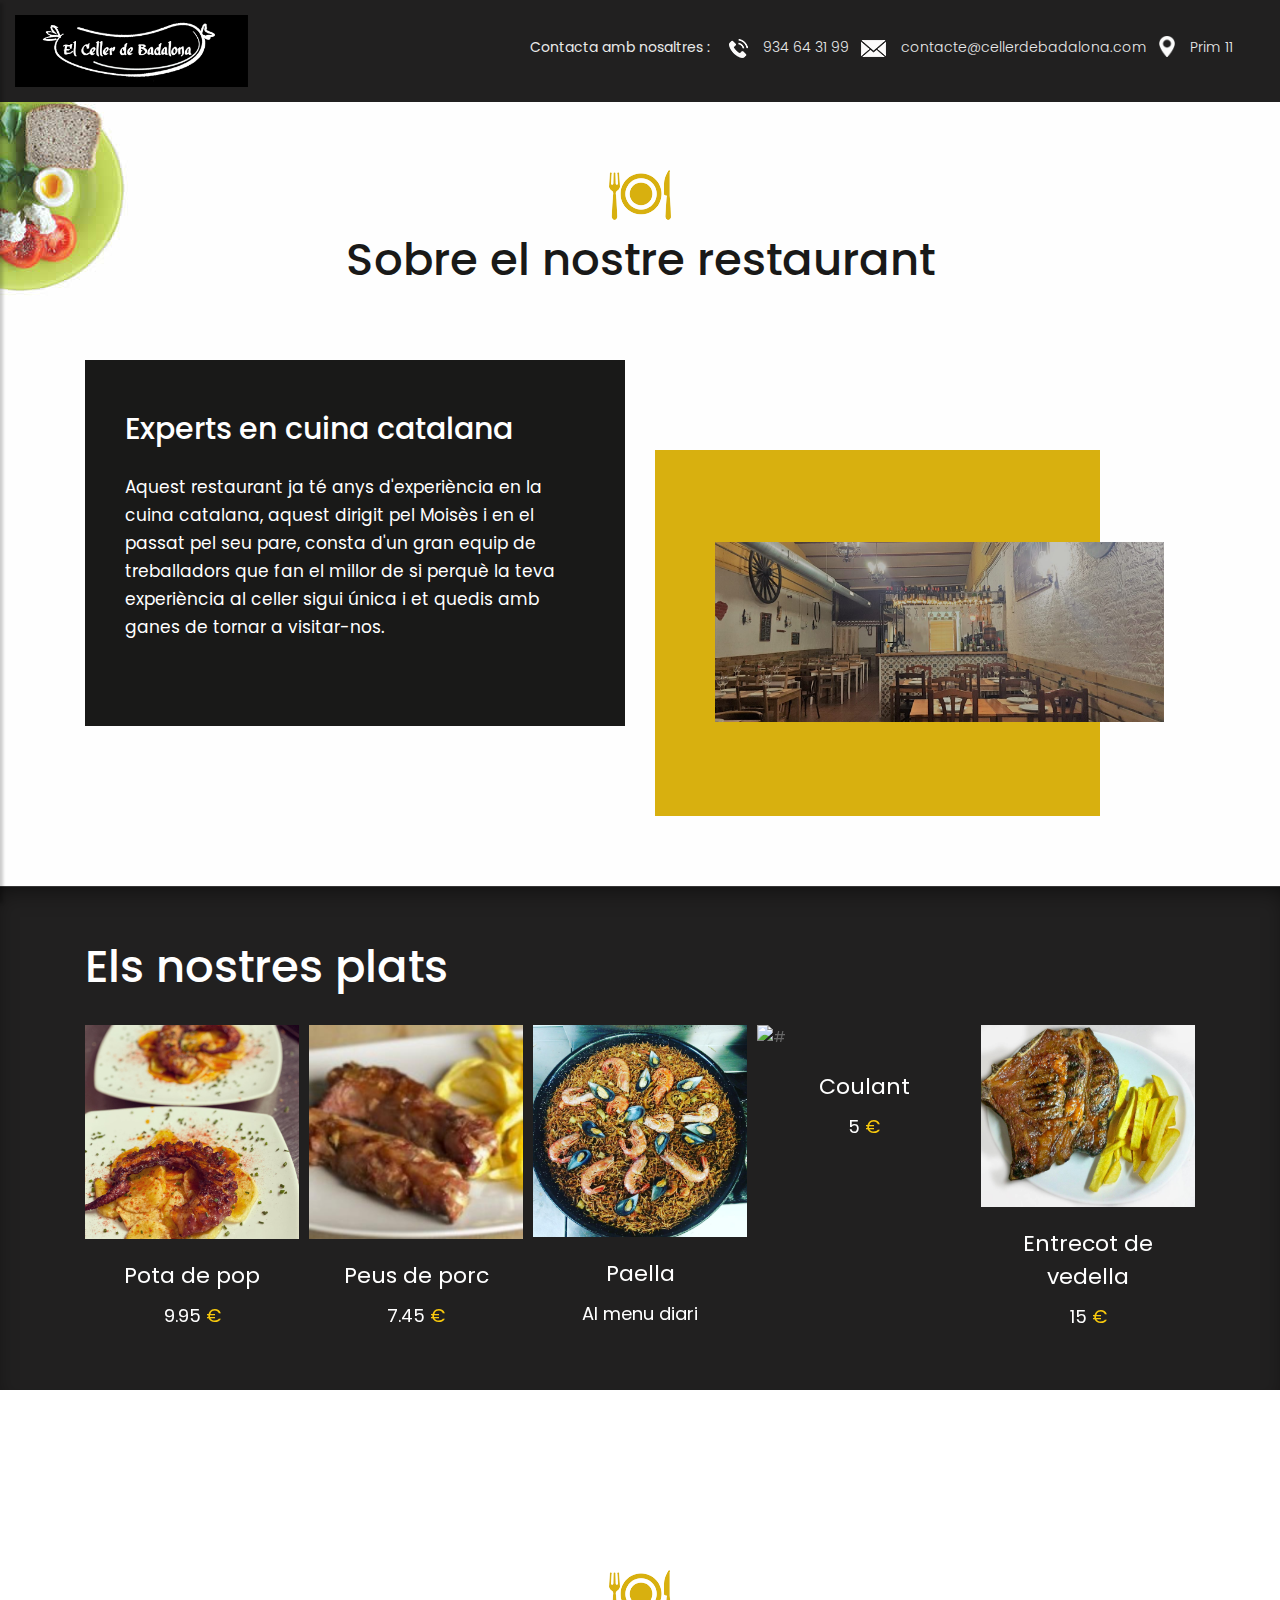
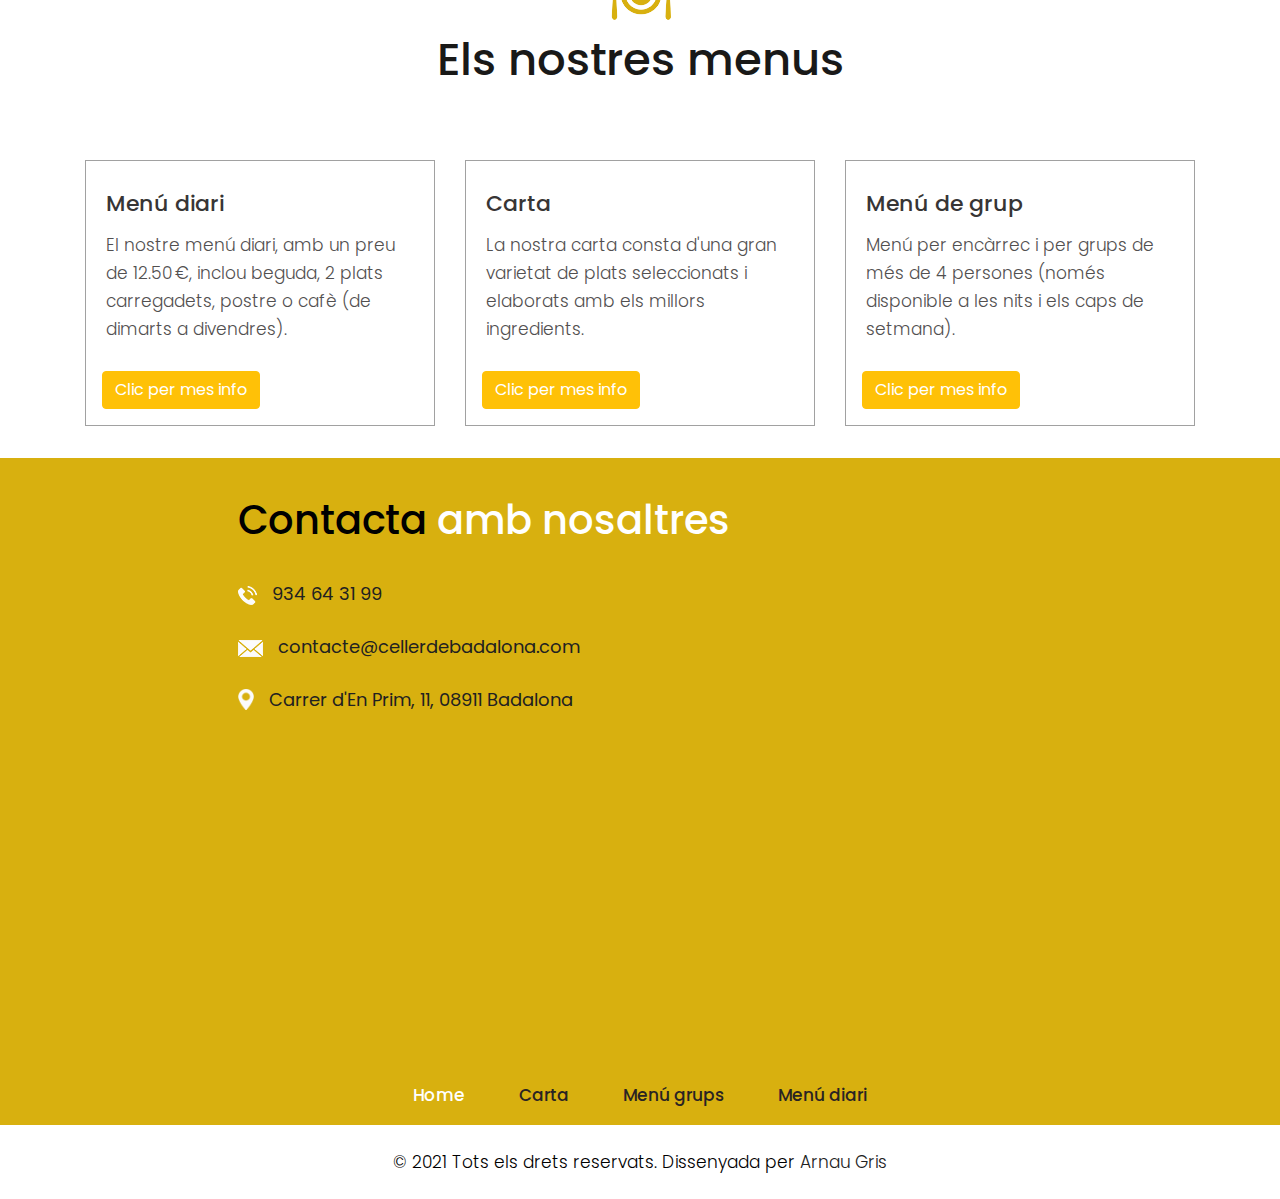
==== commit b5a4bb66: "added footers and responsive" ====
--- a/index.html
+++ b/index.html
@@ -31,9 +31,6 @@
 
 <body class="main-layout">
     <!-- loader  -->
-    <div class="loader_bg">
-        <div class="loader"><img src="images/loading.gif" alt="" /></div>
-    </div>
 
     <div class="wrapper">
     <!-- end loader -->
@@ -94,81 +91,18 @@
         </div>
     </header>
     <!-- section -->
-    <section class="resip_section" style="padding-top: 10rem" >
-        <div class="container">
-            <div class="row">
-         <div class="col-md-12">
-       <div class="ourheading">
-    <h2>Els nostres plats</h2>
-  </div>
-</div>    
-<div class="container">
-    <div class="row">
-        <div class="col-md-12">
-            <div class="owl-carousel owl-theme">
-                <div class="item">
-                    <div class="product_blog_img">
-                        <img src="images/legit/pulpo.jpg" alt="#" />
-                    </div>
-                    <div class="product_blog_cont">
-                        <h3>Pota de pop</h3>
-                        <h4>9.95 <span class="theme_color">€</span></h4>
-                    </div>
-                </div>
-                <div class="item">
-                    <div class="product_blog_img">
-                        <img src="images/legit/peus.jpg" alt="#" />
-                    </div>
-                    <div class="product_blog_cont">
-                        <h3>Peus de porc</h3>
-                        <h4>7.45 <span class="theme_color">€</span></h4>
-                    </div>
-                </div>
-                <div class="item">
-                    <div class="product_blog_img">
-                        <img src="images/legit/paella.jpg" alt="#" />
-                    </div>
-                    <div class="product_blog_cont">
-                        <h3>Paella</h3>
-                        <h4>Al menu diari</h4>
-                    </div>
-                </div>
-                <div class="item">
-                    <div class="product_blog_img">
-                        <img src="images/legit/coulant.jpg" alt="#" />
-                    </div>
-                    <div class="product_blog_cont">
-                        <h3>Coulant</h3>
-                        <h4>5 <span class="theme_color">€</span></h4>
-                    </div>
-                </div>
-                <div class="item">
-                    <div class="product_blog_img">
-                        <img src="images/legit/entrecot.jpg" alt="#" />
-                    </div>
-                    <div class="product_blog_cont">
-                        <h3>Entrecot de vedella</h3>
-                        <h4>15 <span class="theme_color">€</span></h4>
-                    </div>
-                </div>
-            </div>
-        </div>
-    </div>
-</div>
-</div>
-</div>
-</section>
+
 <div class="bg_bg">
 <!-- about -->
-<div class="about">
+<div class="about" style="margin-top: 5rem">
     <div class="container">
       <div class="row">
          <div class="col-md-12">
              <div class="title">
                 <i><img src="images/title.png" alt="#"/></i>
                 <h2>Sobre el nostre restaurant</h2>
-                <span>La millor cuina catalana amb amor per a tu
-                </span>
+                <!--<span>La millor cuina catalana amb amor per a tu
+                </span>-->
              </div>
           </div>
        </div>
@@ -183,21 +117,85 @@
              <div class="about_img">
                  <figure><img src="images/legit/celler-mesas.jpg" alt="#/"></figure>
              </div>
-         </div>      
-       </div> 
+         </div>
+       </div>
     </div>
 </div>
 <!-- end about -->
+    <section class="resip_section" style="margin-top: 10rem" >
+        <div class="container">
+            <div class="row">
+                <div class="col-md-12">
+                    <div class="ourheading">
+                        <h2>Els nostres plats</h2>
+                    </div>
+                </div>
+                <div class="container">
+                    <div class="row">
+                        <div class="col-md-12">
+                            <div class="owl-carousel owl-theme">
+                                <div class="item">
+                                    <div class="product_blog_img">
+                                        <img src="images/legit/pulpo.jpg" alt="#" />
+                                    </div>
+                                    <div class="product_blog_cont">
+                                        <h3>Pota de pop</h3>
+                                        <h4>9.95 <span class="theme_color">€</span></h4>
+                                    </div>
+                                </div>
+                                <div class="item">
+                                    <div class="product_blog_img">
+                                        <img src="images/legit/peus.jpg" alt="#" />
+                                    </div>
+                                    <div class="product_blog_cont">
+                                        <h3>Peus de porc</h3>
+                                        <h4>7.45 <span class="theme_color">€</span></h4>
+                                    </div>
+                                </div>
+                                <div class="item">
+                                    <div class="product_blog_img">
+                                        <img src="images/legit/paella.jpg" alt="#" />
+                                    </div>
+                                    <div class="product_blog_cont">
+                                        <h3>Paella</h3>
+                                        <h4>Al menu diari</h4>
+                                    </div>
+                                </div>
+                                <div class="item">
+                                    <div class="product_blog_img">
+                                        <img src="images/legit/coulant.jpg" alt="#" />
+                                    </div>
+                                    <div class="product_blog_cont">
+                                        <h3>Coulant</h3>
+                                        <h4>5 <span class="theme_color">€</span></h4>
+                                    </div>
+                                </div>
+                                <div class="item">
+                                    <div class="product_blog_img">
+                                        <img src="images/legit/entrecot.jpg" alt="#" />
+                                    </div>
+                                    <div class="product_blog_cont">
+                                        <h3>Entrecot de vedella</h3>
+                                        <h4>15 <span class="theme_color">€</span></h4>
+                                    </div>
+                                </div>
+                            </div>
+                        </div>
+                    </div>
+                </div>
+            </div>
+        </div>
+    </section>
 
 <!-- blog -->
 <div class="blog" style="background: white;">
   <div class="container">
     <div class="row">
       <div class="col-md-12">
-        <div class="title" style="margin-top: 2rem">
+        <div class="title" >
           <i><img src="images/title.png" alt="#"/></i>
           <h2>Els nostres menus</h2>
-          <span>Disposem de diferents opcions per a tu</span>
+          <!--<span>Disposem de diferents opcions per a tu</span>-->
         </div>
       </div>
     </div>
--- a/css/style.css
+++ b/css/style.css
@@ -644,8 +644,8 @@
 /*--------------------------------------------------------------------- footer ---------------------------------------------------------------------*/
  .footer {
      background: #d8b00f;
-     padding-top:90px;
-     margin-top: 90px;
+     padding-top: 2rem;
+     margin-top: 2rem;
 }
  .footer h2 {
      color: #000;
@@ -770,7 +770,7 @@
 }
  .copyright {
     background: #fff;
-     margin-top: 90px;
+    margin-top: 1rem;
 }
  .copyright p {
     color: #000;
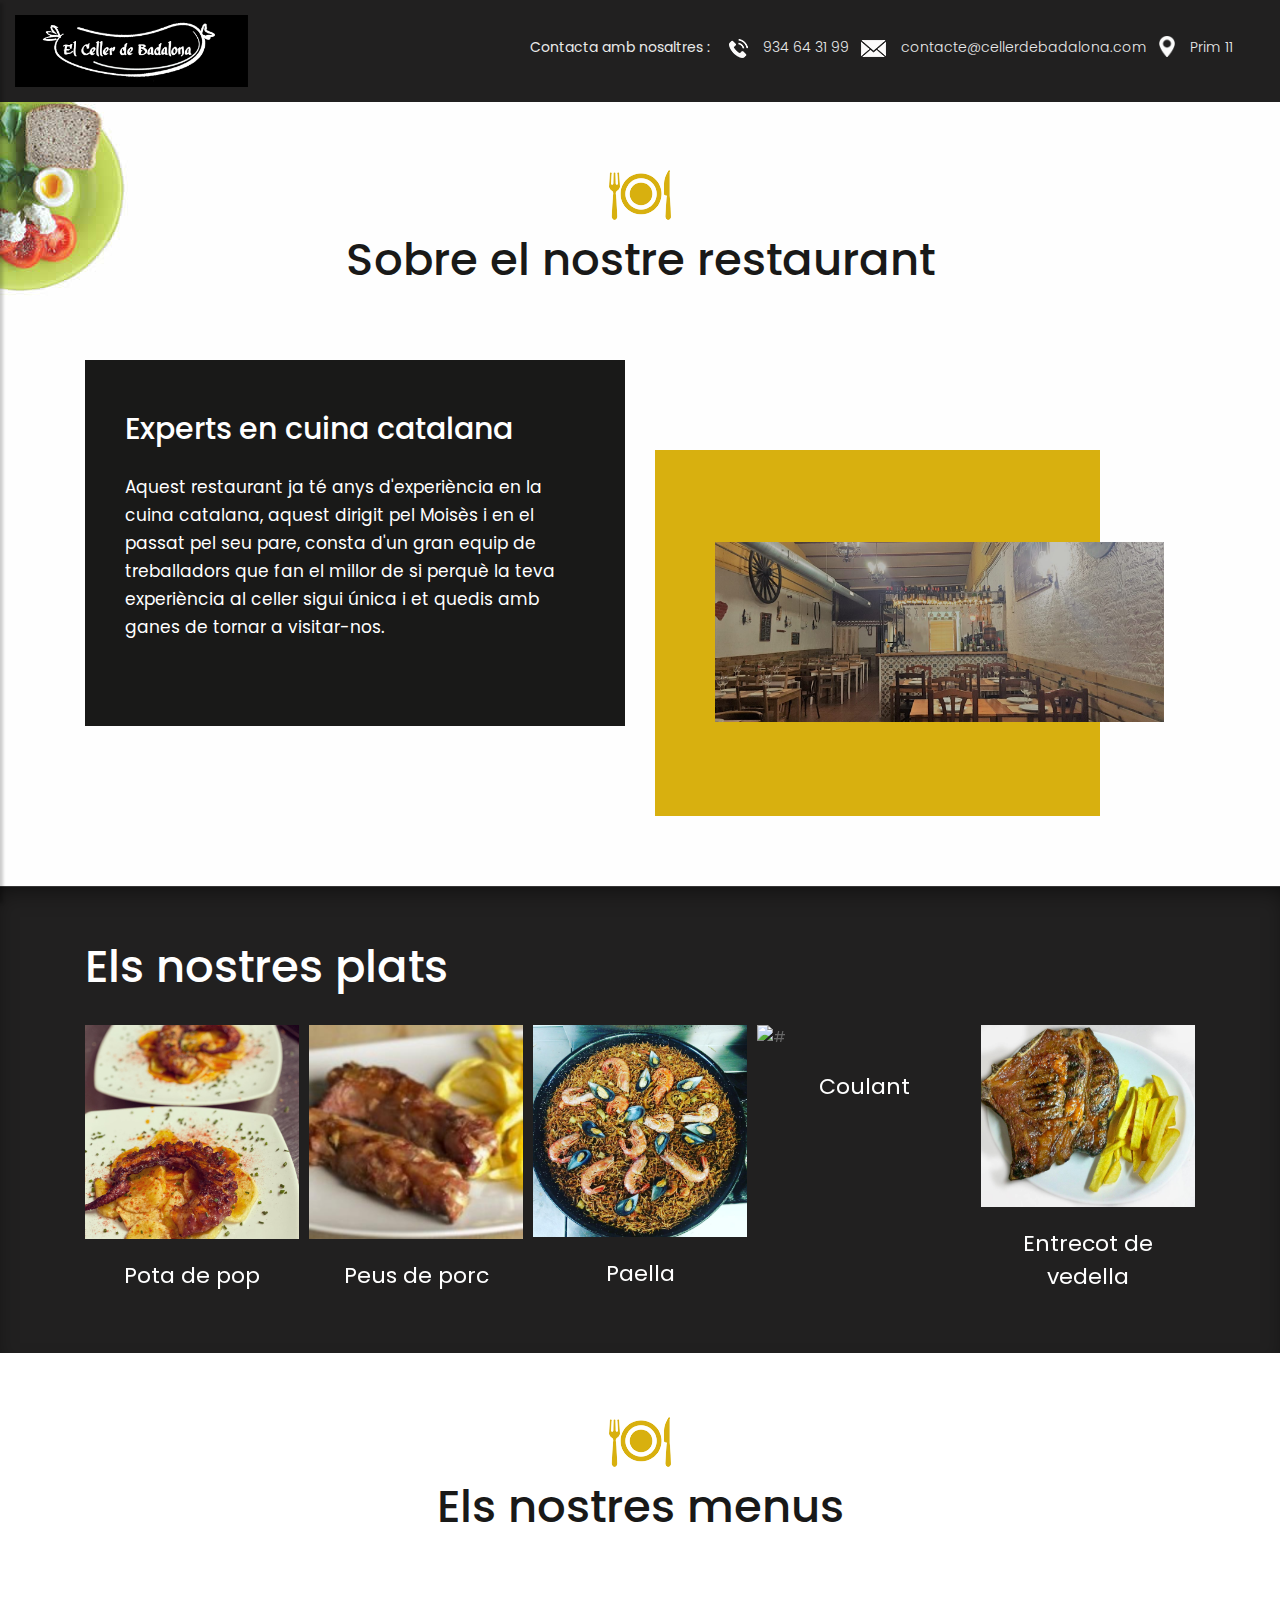
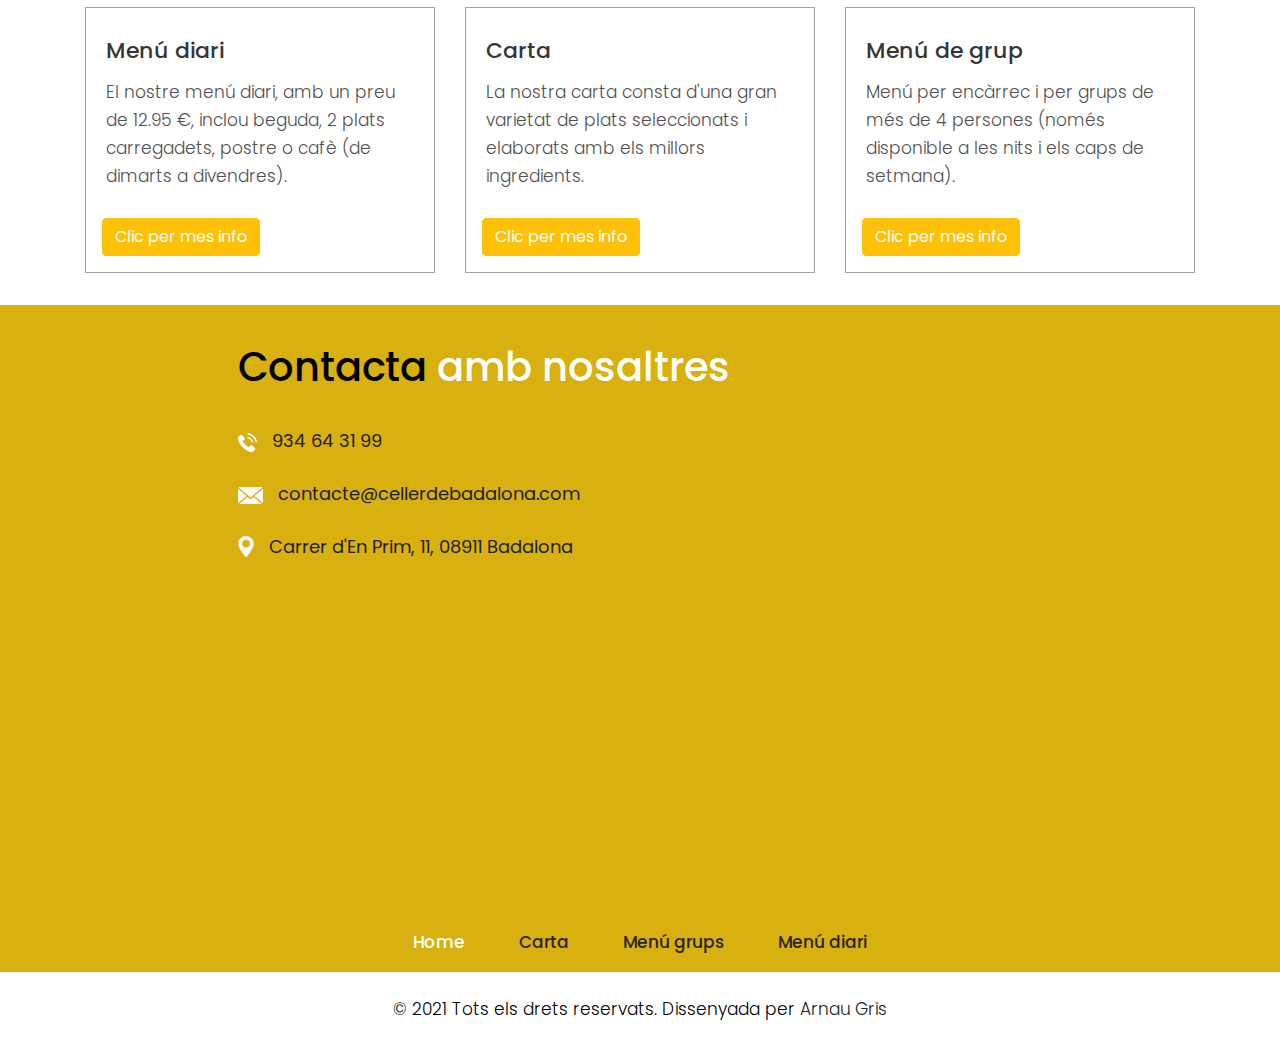
==== commit fff2c807: "added seo info" ====
--- a/index.html
+++ b/index.html
@@ -2,17 +2,72 @@
 <html lang="en">
 
 <head>
+    <title>Celler de Badalona</title>
+    <link rel="icon" href="images/legit/logo.png">
+
     <!-- basic -->
     <meta charset="utf-8">
     <meta http-equiv="X-UA-Compatible" content="IE=edge">
     <!-- mobile metas -->
     <meta name="viewport" content="width=device-width, initial-scale=1">
     <meta name="viewport" content="initial-scale=1, maximum-scale=1">
+    
     <!-- site metas -->
-    <title>Celler de Badalona</title>
-    <meta name="keywords" content="">
-    <meta name="description" content="">
-    <meta name="author" content="">
+    
+    <meta name="keywords" content="celler badalona restaurant catala menjar dinar sopar">
+    <meta name="description" content="Aquesta es la web del restaurant celler de badalona">
+    <meta name="author" content="Arnau Gris">
+    <meta name="robots" content="INDEX,FOLLOW">
+
+        <!-- open graph SEO -->
+    <!-- Marcado JSON-LD generado por el Asistente para el marcado de datos estructurados de Google. -->
+    <script type="application/ld+json">
+          
+            {
+              "@context": "http://www.schema.org",
+              "@type": "Restaurant",
+              "name": "Celler de Badalona",
+              "url": "https://cellerdebadalona.com",
+              "logo": "http://cellerdebadalona.com/images/legit/logo.png",
+              "image": "http://cellerdebadalona.com/images/legit/logo.png",
+              "telephone": "+34934643199",
+              "hasMenu": "True",
+              "menu": "https://cellerdebadalona.com/diari/",
+              "acceptsReservations": "True",
+              "servesCuisine": "Cuina Catalana a la Brasa",
+              "description": "Restaurant de cuina catalana a la brasa",
+              "address": {
+                "@type": "PostalAddress",
+                "streetAddress": "Carrer d'En Prim, 11",
+                "addressLocality": "Badalona",
+                "addressRegion": "Barcelona",
+                "postalCode": "0891",
+                "addressCountry": "España"
+              },
+              "openingHours": "Tu, We, Th, Su 13:00-17:00 Fr, Sa 13:00-24:00",
+              "contactPoint": {
+                "@type": "ContactPoint",
+                "telephone": "+34934643199",
+                "email": "contacte@cellerdebdalona.com",
+                "contactType": "phone"
+              }
+
+            }
+             
+
+    </script>
+        <link rel="canonical" href="https://cellerdebadalona.com">
+      <meta property="og:title" content="Celler de Badalona"/>
+      <meta property="og:description" content="Pàgina web del restaurant Celler de Badalona"/>
+      <meta property="og:type" content="website" />
+      <meta property="og:url" content="https://cellerdebadalona.com" />
+      <meta property="og:locale" content="es_ES" />
+      <meta property="og:image" content="http://cellerdebadalona.com/images/legit/logo.png" />
+          
+    
+    
+
+
     <!-- bootstrap css -->
     <link rel="stylesheet" href="css/bootstrap.min.css">
     <!-- owl css -->
@@ -140,7 +195,6 @@
                                     </div>
                                     <div class="product_blog_cont">
                                         <h3>Pota de pop</h3>
-                                        <h4>9.95 <span class="theme_color">€</span></h4>
                                     </div>
                                 </div>
                                 <div class="item">
@@ -149,7 +203,6 @@
                                     </div>
                                     <div class="product_blog_cont">
                                         <h3>Peus de porc</h3>
-                                        <h4>7.45 <span class="theme_color">€</span></h4>
                                     </div>
                                 </div>
                                 <div class="item">
@@ -158,7 +211,6 @@
                                     </div>
                                     <div class="product_blog_cont">
                                         <h3>Paella</h3>
-                                        <h4>Al menu diari</h4>
                                     </div>
                                 </div>
                                 <div class="item">
@@ -167,7 +219,7 @@
                                     </div>
                                     <div class="product_blog_cont">
                                         <h3>Coulant</h3>
-                                        <h4>5 <span class="theme_color">€</span></h4>
+                                        <!--<h4>5 <span class="theme_color">€</span></h4>-->
                                     </div>
                                 </div>
                                 <div class="item">
@@ -176,7 +228,6 @@
                                     </div>
                                     <div class="product_blog_cont">
                                         <h3>Entrecot de vedella</h3>
-                                        <h4>15 <span class="theme_color">€</span></h4>
                                     </div>
                                 </div>
                             </div>
@@ -207,7 +258,7 @@
             </figure>
           </div>-->
           <h3>Menú diari</h3>
-          <p>El nostre menú diari, amb un preu de 12.50 €, inclou beguda, 2 plats carregadets, postre o cafè (de dimarts a divendres).</p>
+          <p>El nostre menú diari, amb un preu de 12.95 €, inclou beguda, 2 plats carregadets, postre o cafè (de dimarts a divendres).</p>
             <button style="margin-left: 1rem; margin-bottom: 1rem; color: white;" onclick="openMenuDiari()" class="btn btn-warning custom-btn">Clic per mes info</button>
         </div>
       </div>
@@ -299,7 +350,7 @@
                 <div style="margin-top: 2rem" class="col align-items-center">
                     <ul class="lik">
                         <li class="active"> <a href="index.html">Home</a></li>
-                        <li> <a href="/carta/index.html">Carta</a></li>
+                        <li> <a href="https://cartadigital.barmanagerapp.com/site/index/show/ELCELLERDEBADALONA">Carta</a></li>
                         <li> <a href="/menu-grup/index.html">Menú grups</a></li>
                         <li> <a href="/diari/index.html">Menú diari</a></li>
                     </ul>
@@ -328,7 +379,7 @@
     <script src="js/jquery-3.0.0.min.js"></script>
     <script>
         function openCarta() {
-            window.open("/carta/index.html")
+            window.open("https://cartadigital.barmanagerapp.com/site/index/show/ELCELLERDEBADALONA")
         }
         function openMenu() {
             window.open("/menu-grup/index.html")
--- a/css/style.css
+++ b/css/style.css
@@ -543,7 +543,7 @@
 /** end about **/
 /** blog **/
  .blog {
-    padding-top: 180px;
+    padding-top: 4rem;
 }
  .title {
     text-align: center;
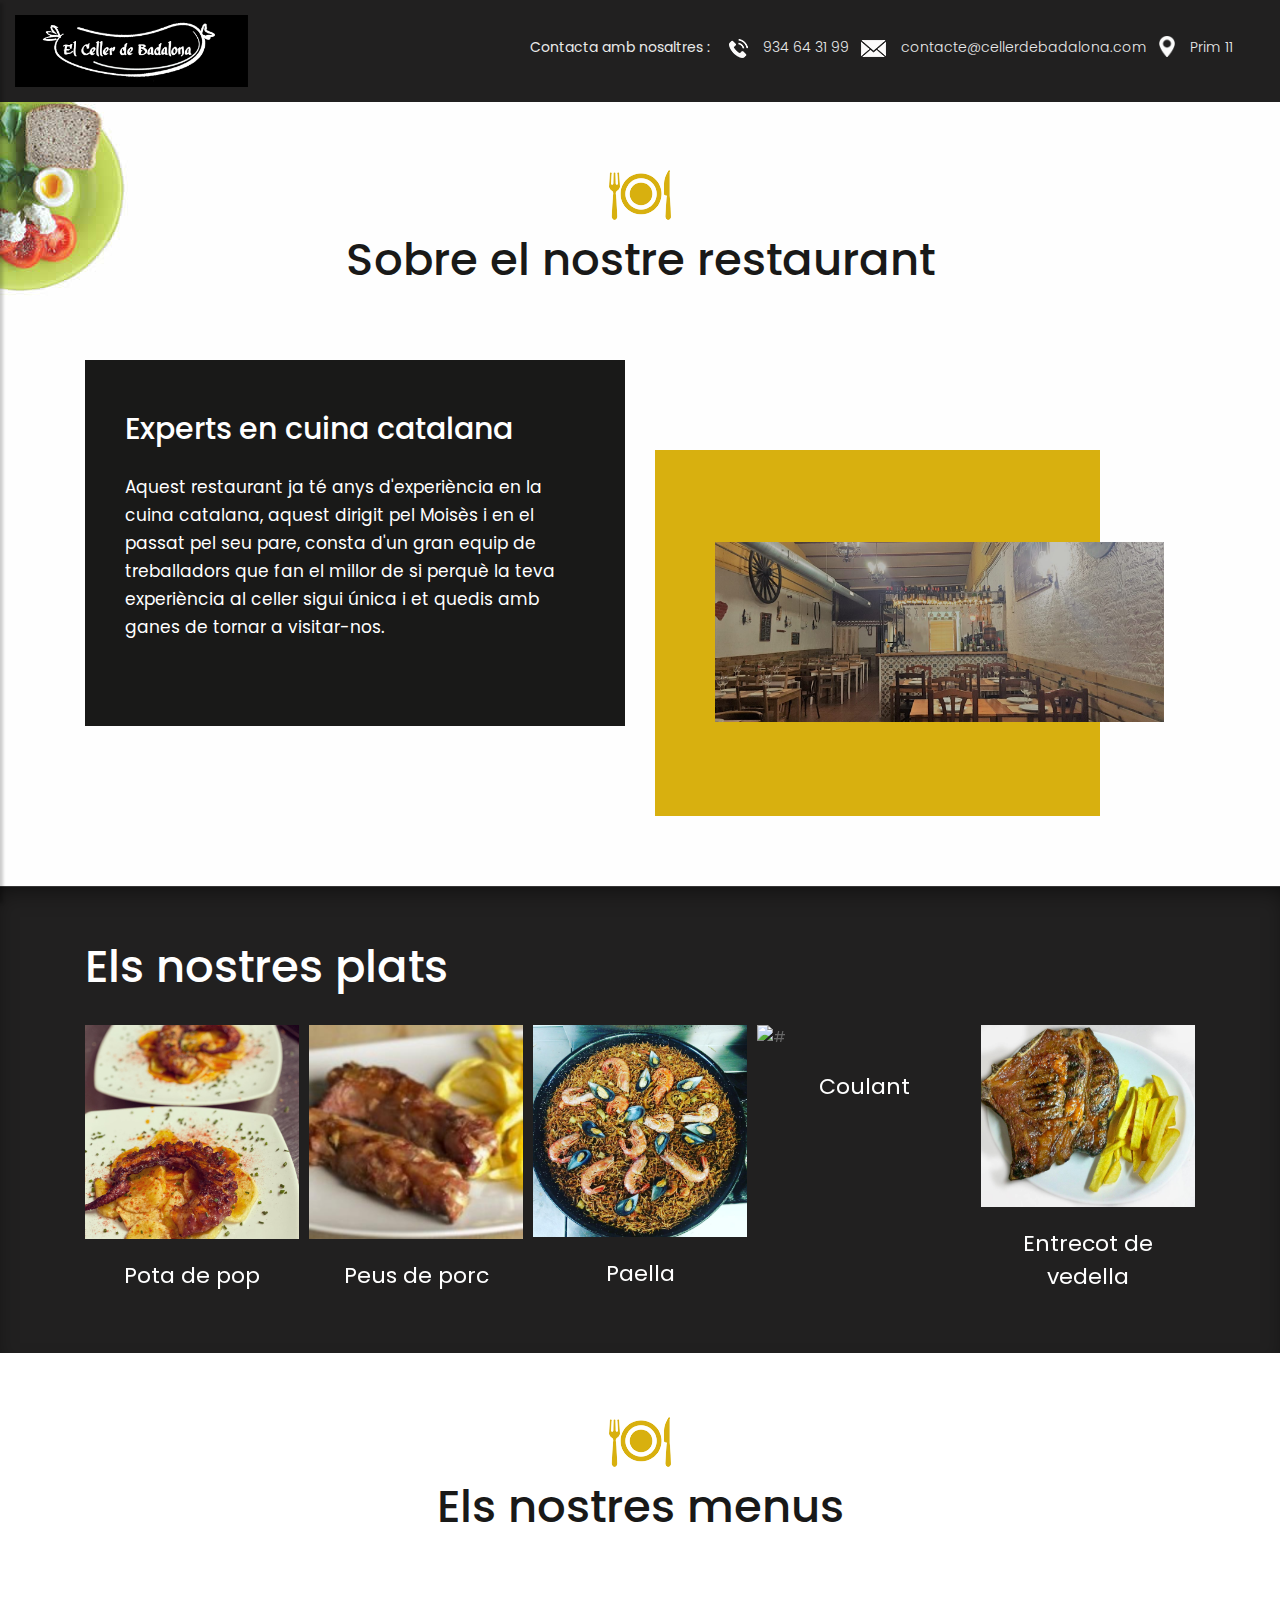
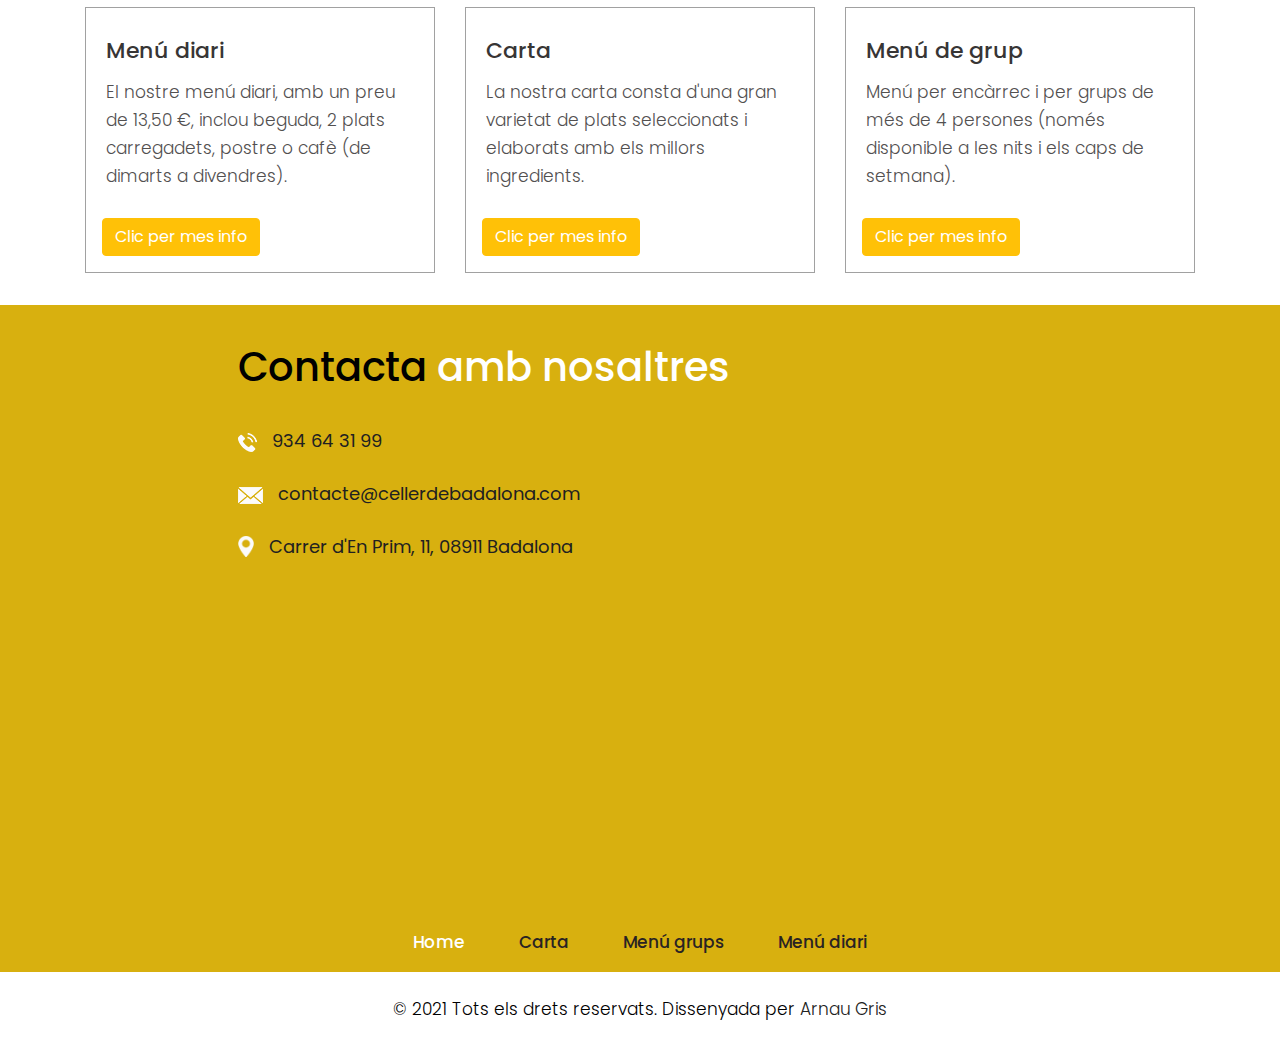
==== commit c75042de: "modified prices" ====
--- a/index.html
+++ b/index.html
@@ -258,7 +258,7 @@
             </figure>
           </div>-->
           <h3>Menú diari</h3>
-          <p>El nostre menú diari, amb un preu de 12.95 €, inclou beguda, 2 plats carregadets, postre o cafè (de dimarts a divendres).</p>
+          <p>El nostre menú diari, amb un preu de 13,50 €, inclou beguda, 2 plats carregadets, postre o cafè (de dimarts a divendres).</p>
             <button style="margin-left: 1rem; margin-bottom: 1rem; color: white;" onclick="openMenuDiari()" class="btn btn-warning custom-btn">Clic per mes info</button>
         </div>
       </div>
